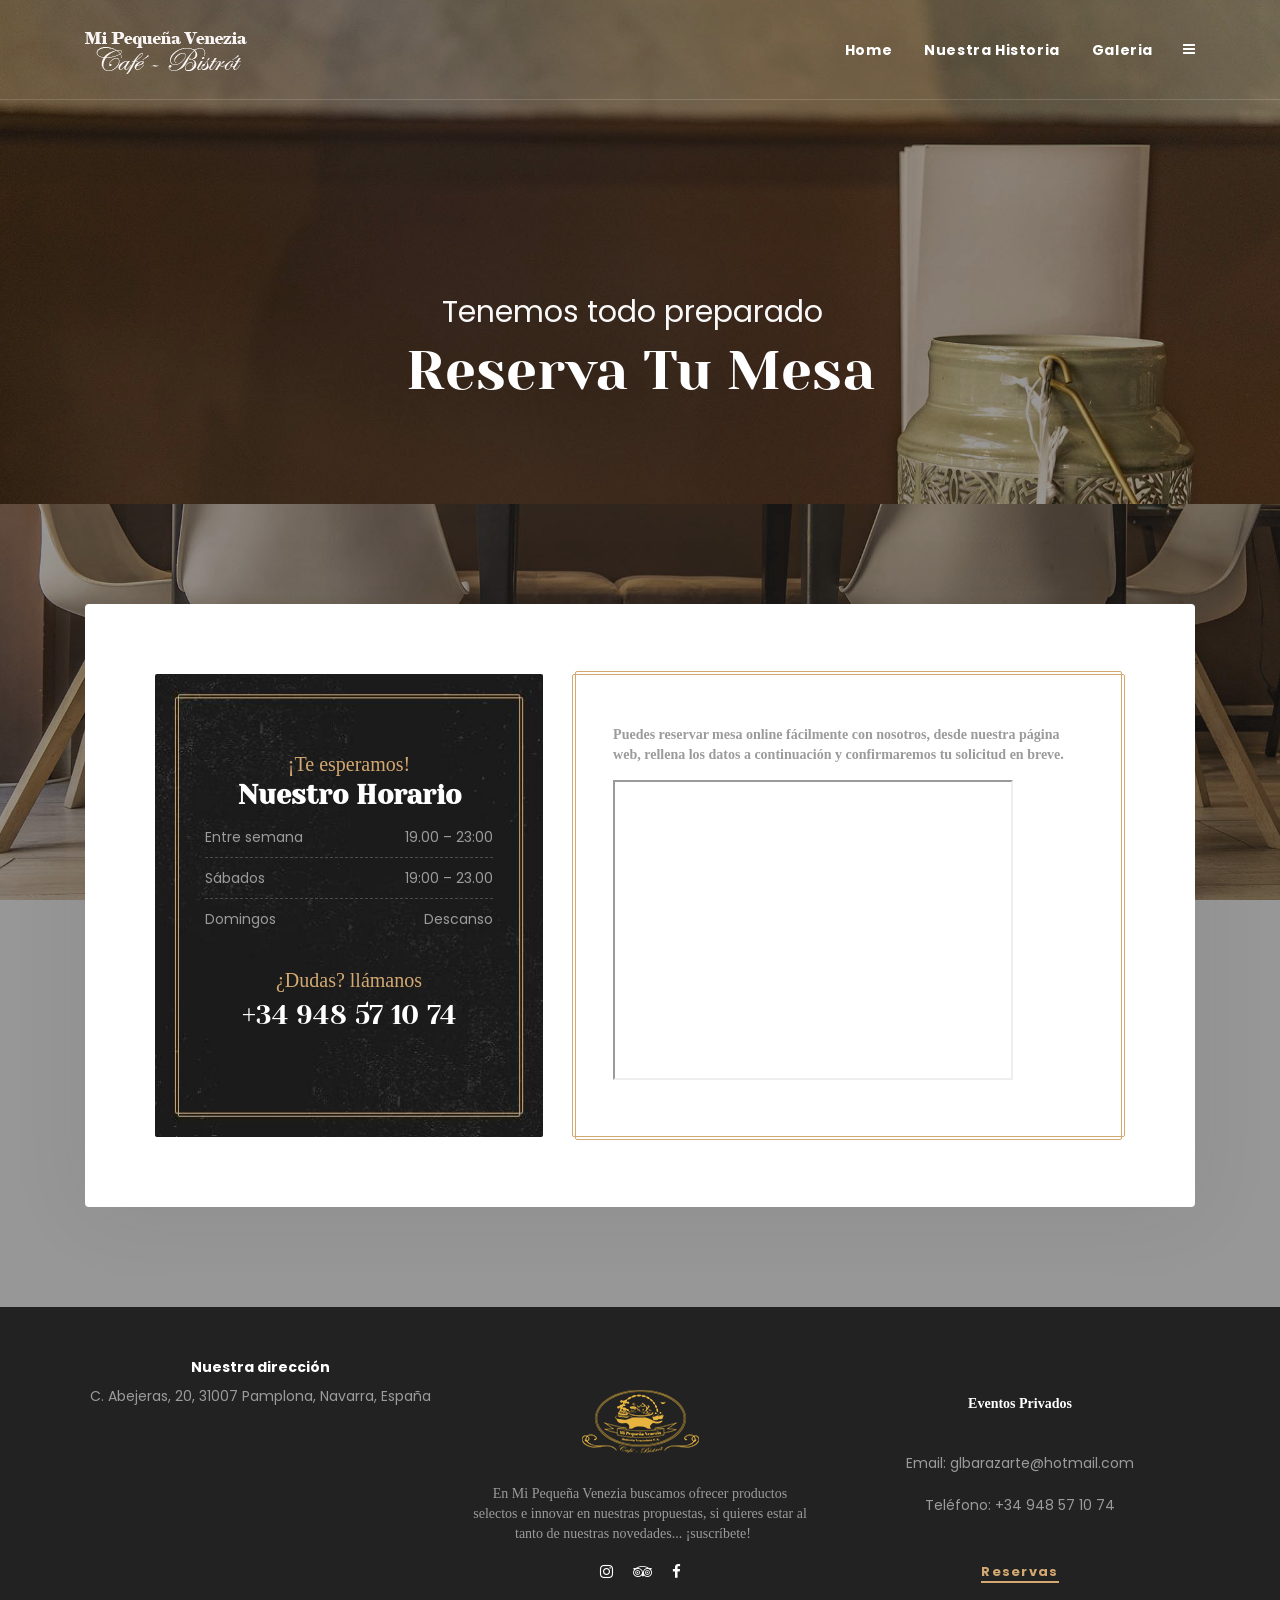
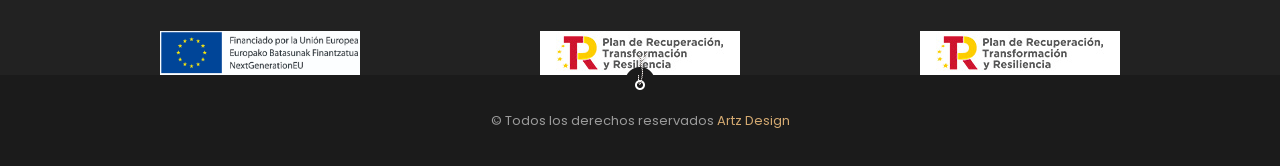
==== reservation.html @ f23e3a48 "Initial commit" ====
<!DOCTYPE html>
<html lang="en">

<head>
  <meta charset="UTF-8" />
  <meta name="viewport" content="width=device-width, initial-scale=1.0" />
  <meta http-equiv="X-UA-Compatible" content="ie=edge" />
  <meta name="description" content="Babette">
  <link href="assets/images/favicon/favicon.png" rel="icon">
  <title>Mi pequeña Venezia Café Bistrot</title>
  <link rel="stylesheet"
    href="https://fonts.googleapis.com/css?family=Kristi%7cPoppins:400,500,600,700%7cYeseva+One&display=swap">
  <link rel="stylesheet" href="assets/css/libraries.css" />
  <link rel="stylesheet" href="assets/css/style.css" />
</head>

<body>
  <div class="wrapper">
    <!-- =========================
        Header
    =========================== -->
    <header class="header header-transparent header-layout1">
      <nav class="navbar navbar-expand-lg sticky-navbar">
        <div class="container">
          <a class="navbar-brand" href="index.html">
            <img src="assets/images/logo/logo-light.png" class="logo-light" alt="logo">
            <img src="assets/images/logo/logo-dark.png" class="logo-dark" alt="logo">
          </a>
          <button class="navbar-toggler" type="button">
            <span class="menu-lines"><span></span></span>
          </button>
          <div class="collapse navbar-collapse" id="mainNavigation">
            <ul class="navbar-nav ml-auto">
              <li class="nav__item with-dropdown">
                <a href="index.html" class="dropdown-toggle nav__item-link">Home</a>
              </li><!-- /.nav-item -->
              <li class="nav__item with-dropdown">
                <a href="our-story.html" class="dropdown-toggle nav__item-link">Nuestra historia</a>
              </li><!-- /.nav-item -->
              <!-- /.nav-item -->
              <li class="nav__item with-dropdown">
                <a href="gallery-grid.html" class="dropdown-toggle nav__item-link">Galeria</a>

              </li><!-- /.nav-item -->

            </ul><!-- /.navbar-nav -->
          </div><!-- /.navbar-collapse -->
          <div class="navbar-actions-wrap">
            <div class="navbar-actions d-flex align-items-center">

              <a href="#" class="navbar__action-btn hamburger-menu-trigger"><i class="fa fa-bars"></i></a>
            </div><!-- /.navbar-actions -->
          </div><!-- /.navbar-actions-wrap -->
        </div><!-- /.container -->
      </nav><!-- /.navabr -->
    </header><!-- /.Header -->

    <!-- ========================
       page title 
    =========================== -->
    <section class="page-title page-title-layout7 text-center bg-overlay bg-parallax">
      <div class="bg-img"><img src="assets/images/backgrounds/19.jpg" alt="background"></div>
      <div class="container">
        <div class="row">
          <div class="col-sm-12 col-md-12 col-lg-12">
            <span class="pagetitle__subheading">Tenemos todo preparado&nbsp;&nbsp;</span>
            <h1 class="pagetitle__heading">Reserva tu mesa</h1>
          </div><!-- /.col-lg-12 -->
        </div><!-- /.row -->
      </div><!-- /.container -->
    </section><!-- /.page-title -->

    <!-- ========================
      Reservation layout2
    =========================== -->
    <section class="reservation-layout2 bg-overlay bg-parallax">
      <div class="bg-img"><img src="assets/images/backgrounds/8.jpg" alt="background"></div>
      <div class="container">
        <div class="row">
          <div class="col-sm-12 col-md-12 col-lg-12">
            <div class="reservation-container">
              <div class="reservation__banner" data-aos="fade-right">
                <img class="reservation__banner-img" src="assets/images/backgrounds/pattern/3.jpg" alt="background">
                <div class="reservation__banner-inner">
                  <span class="reservation__banner-inner-subtitle">¡Te esperamos!</span>
                  <h5 class="reservation__banner-inner-title">Nuestro horario</h5>
                  <ul class="list-unstyled">
                    <li><span>Entre semana</span><span>19.00 – 23:00</span></li>
                    <li><span>Sábados</span><span>19:00 – 23.00</span></li>
                    <li><span>Domingos</span><span>Descanso</span></li>
                  </ul>
                  <div class="reservation__banner-contact">
                    <span class="reservation__banner-contact-label">¿Dudas? llámanos</span>
                    <a class="reservation__banner-contact-phone" href="tel:0201023456789">+34 948 57 10 74</a>
                  </div><!-- /.reservation__banner-contact -->
                </div><!-- /.reservation__banner-inner -->
              </div><!-- /.reservation__banner -->
              <form class="reservation__form" data-aos="fade-left">
                <div class="row">
                  <div class="col-sm-12 col-md-12 col-lg-12">
                    <p><strong>Puedes reservar mesa&nbsp;online fácilmente con nosotros, desde nuestra página web, rellena los
                    datos a continuación y confirmaremos tu solicitud en breve.&nbsp;&nbsp;</strong></p>
                    <iframe
                      src="https://docs.google.com/forms/d/e/1FAIpQLSdi40Q6vIH-CgV0KMJ_kKd_NhiEc4B-k1aURl3A-IUtSfbkKg/viewform?embedded=true"
                      width="400" height="300" frameborder="5" marginheight="5" marginwidth="5"></iframe>
                  </div>

                  <div class="col-sm-12 col-md-12 col-lg-12">
                    <!-- linkar formulario de google forms -->
                  </div><!-- /.col-lg-12 -->
                </div><!-- /.row -->
              </form><!-- /.reservation__form -->
            </div><!-- /.reservation-container -->
          </div><!-- /.col-lg-12 -->
        </div><!-- /.row -->
      </div><!-- /.container -->
    </section><!-- /.Reservation -->


    <!-- ========================
      Footer
    ========================== -->
    <footer class="footer footer-layout1 text-center bg-dark">
      <div class="">
        <div class="container">

          <div class="row align-items-center pt-50">
            <div class=" col-sm-12 col-md-12 col-lg-4">
              <div class="contact-box">
                <label class="contact__box-title">Nuestra dirección</label>
                <label>C. Abejeras, 20, 31007 Pamplona, Navarra, España</label>
                <iframe
                  src="https://www.google.com/maps/embed?pb=!1m18!1m12!1m3!1d2927.2027904555393!2d-1.6489052844283685!3d42.80520051486569!2m3!1f0!2f0!3f0!3m2!1i1024!2i768!4f13.1!3m3!1m2!1s0xd50936e77358439%3A0xc8e32b0fabaae3bb!2sMi%20peque%C3%B1a%20Venezia!5e0!3m2!1ses!2sat!4v1660339072776!5m2!1ses!2sat"
                  width="300" height="180" style="border: 1px;;" allowfullscreen="" loading="lazy"
                  referrerpolicy="no-referrer-when-downgrade"></iframe>
              </div><!-- /.contact-box -->
            </div><!-- /.col-lg-4 -->
            <div class="col-sm-12 col-md-12 col-lg-4">
              <img src="assets/images/logo/footer-logo.png" alt="logo" class="footer__logo mb-20">
              <p class="mx-2 mb-20">En Mi Pequeña Venezia buscamos ofrecer productos selectos e innovar en nuestras
                propuestas, si quieres estar al tanto de nuestras novedades... ¡suscríbete!&nbsp; &nbsp;&nbsp;</p>
              <ul class="social__icons social__icons-white justify-content-center mb-30">
                <li><a href="https://www.instagram.com/mipequenavenezia/?hl=es" target="_blank"><i
                      class="fa fa-instagram"></i></a></li>
                <li><a
                    href="https://www.tripadvisor.com/Restaurant_Review-g187520-d17712420-Reviews-Mi_pequena_Venezia_cafe_bistrot-Pamplona_Navarra.html?m=19905"
                    target="_blank"><i class="fa fa-tripadvisor"></i></a></li>
                <li><a href="https://www.facebook.com/mipequenavenezia" target="_blank"><i
                      class="fa fa-facebook"></i></a>
                </li>
              </ul><!-- /.social__icons -->
            </div><!-- /.col-lg-4 -->
            <div class="col-sm-12 col-md-12 col-lg-4">
              <div class="contact-box">
                <br>
                <h6 class="contact__box-title">eventos privados</h6>
                <br>
                <ul class="contact__box-list list-unstyled">
                  <li><span>Email:</span> <a href="mailto:glbarazarte@hotmail.com">glbarazarte@hotmail.com</a></li>
                  <br>
                  <li><span>Teléfono:</span> <a href="tel:+34 948 57 10 74">+34 948 57 10 74</a></li>
                </ul>
                <br>
                <a href="reservation.html" class="btn btn__primary btn__hover2 btn__link">reservas</a>
              </div><!-- /.contact-box -->
            </div><!-- /.col-lg-4 -->
          </div><!-- /.row -->

          <!--Legal logos-->
          <div class="row align-items-center">
            <div class=" col-sm-12 col-md-12 col-lg-4">
              <img src="assets/images/legal/FinanciadoUE.jpg" alt="logo" class="footer__logo" width="200em">
            </div>
            <div class=" col-sm-12 col-md-12 col-lg-4">
              <img src="assets/images/legal/NafarLansare.jpg" alt="logo" class="footer__logo" width="200em">
            </div>
            <div class=" col-sm-12 col-md-12 col-lg-4">
              <img src="assets/images/legal/Plan.jpg" alt="logo" class="footer__logo" width="200em">
            </div>
          </div>

        </div><!-- /.container -->
      </div><!-- /.footer-top -->

      <div class="footer-bottom">
        <div class="container">
          <div class="row">
            <div class="col-sm-12 col-md-12 col-lg-12">
              <div class="footer__copyright">
                <span>&copy; Todos los derechos reservados </span>
                <a href="www.artzdesign.com" class="color-theme">Artz Design</a>
              </div>
            </div>
          </div><!-- /.row -->
        </div><!-- /.container -->
      </div><!-- /.Footer-bottom -->
      <!-- /.Footer-bottom -->
    </footer><!-- /.Footer -->
    <button id="scrollTopBtn"><i class="fa fa-angle-up"></i></button>
  </div><!-- /.wrapper -->

  <script src="assets/js/jquery-3.3.1.min.js"></script>
  <script src="assets/js/plugins.js"></script>
  <script src="assets/js/main.js"></script>
</body>

</html>
---- assets/css/style.css ----
/*---------------------------
      Table of Contents
    --------------------

    01- Global Styles
    02- Helper Classes
    03- Background & Colors
    04- Typography
    05- page title 
    06- Buttons 
    07- Forms
    08- Tabs
    09- Icons
    10- Breadcrumb
    11- Pagination
    12- Lists
    13- Alerts
    14- Header & Navbar 
    15- Accordions
    16- Banners
    18- Footer
    20- Carousel
    21- Slider
    22- Features
    23- Fancybox
    24- portfolio
    25- Team
    26- Testimonials
    27- Call To Action
    28- Clients
    29- Blog
    30- Contact
    31- Shop
    32- Sidebar
    33- events
    34- Menu
    35- Reservation

----------------------------*/
/*--------------------------
      Global Styles
---------------------------*/
html,
body {
  overflow-x: hidden;
}

body {
  background-color: #ffffff;
  font-family: "Poppins";
  font-size: 14px;
  font-weight: 400;
  color: #9b9b9b;
  -webkit-font-smoothing: antialiased;
  -moz-osx-font-smoothing: grayscale;
  height: 100%;
}

::selection {
  background-color: #d3a971;
  color: #ffffff;
}

a {
  color: inherit;
  transition: all 0.3s linear;
  -webkit-transition: all 0.3s linear;
  -moz-transition: all 0.3s linear;
  -ms-transition: all 0.3s linear;
  -o-transition: all 0.3s linear;
}

a:hover {
  color: #a97735;
  text-decoration: none;
}

textarea {
  resize: none;
}

section {
  position: relative;
  padding-top: 100px;
  padding-bottom: 100px;
}

#sectionWithoutPaddingBottom {
  position: relative;
  padding-top: 100px;
  padding-bottom: 0px !important;
}

img {
  max-width: 100%;
}

/*-------------------------
     RESET Default Styles
 --------------------------*/
*,
p,
h1,
h2,
h3,
h4,
h5,
h6,
ul,
ol,
li {
  margin-top: 0;
  padding-top: 0;
}

*,
:active,
:focus {
  outline: none;
}

ul,
ol {
  list-style: none;
}

button {
  border: none;
  padding: 0;
}

button,
button:focus,
.btn.focus,
.btn:focus,
.form-control,
.form-control:focus {
  outline: none;
  background-color: transparent;
  -webkit-box-shadow: none;
  -moz-box-shadow: none;
  -ms-box-shadow: none;
  -o-box-shadow: none;
  box-shadow: none;
}

textarea {
  resize: none;
}

select {
  background-color: transparent;
}

/*----------------------------
      Helper Classes
----------------------------*/
.col-padding-0>.row {
  margin: 0;
}

.col-padding-0,
.col-padding-0>.row>[class*=col-] {
  padding: 0;
}

.inner-padding {
  padding: 120px 70px;
}

.vertical-align-center {
  position: relative;
  top: 50%;
  -webkit-transform: translateY(-50%);
  -moz-transform: translateY(-50%);
  -ms-transform: translateY(-50%);
  -o-transform: translateY(-50%);
  transform: translateY(-50%);
}

.background-banner {
  min-height: 500px;
}

.width-auto {
  width: auto !important;
}

.lh-1 {
  line-height: 1 !important;
}

.vh-100 {
  height: 100vh !important;
}

.align-v {
  display: flex;
  align-items: center;
}

.align-v-h {
  display: flex;
  justify-content: center;
  align-items: center;
}

.hr-dashed {
  border-top: 1px dashed #dbdbdb;
}

.border-top {
  border-top: 1px solid #dbdbdb !important;
}

.border-bottom {
  border-bottom: 1px solid #dbdbdb !important;
}

/*  margin Top */
.mt-0 {
  margin-top: 0 !important;
}

.mt-5 {
  margin-top: 5px !important;
}

.mt-10 {
  margin-top: 10px !important;
}

.mt-20 {
  margin-top: 20px !important;
}

.mt-30 {
  margin-top: 30px !important;
}

.mt-40 {
  margin-top: 40px !important;
}

.mt-50 {
  margin-top: 50px !important;
}

.mt-60 {
  margin-top: 60px !important;
}

.mt-70 {
  margin-top: 70px !important;
}

.mt-80 {
  margin-top: 80px !important;
}

.mt-90 {
  margin-top: 90px !important;
}

.mt-100 {
  margin-top: 100px !important;
}

.mt-120 {
  margin-top: 120px !important;
}

/* Margin Bottom */
.mb-0 {
  margin-bottom: 0 !important;
}

.mb-5 {
  margin-bottom: 5px !important;
}

.mb-10 {
  margin-bottom: 10px !important;
}

.mb-20 {
  margin-bottom: 20px !important;
}

.mb-25 {
  margin-bottom: 25px !important;
}

.mb-30 {
  margin-bottom: 30px !important;
}

.mb-40 {
  margin-bottom: 40px !important;
}

.mb-45 {
  margin-bottom: 45px !important;
}

.mb-50 {
  margin-bottom: 50px !important;
}

.mb-60 {
  margin-bottom: 60px !important;
}

.mb-70 {
  margin-bottom: 70px !important;
}

.mb-80 {
  margin-bottom: 80px !important;
}

.mb-90 {
  margin-bottom: 90px !important;
}

.mb-100 {
  margin-bottom: 100px !important;
}

.mt--100 {
  margin-top: -100px;
}

/* Margin Right */
.mr-0 {
  margin-right: 0 !important;
}

.mr-10 {
  margin-right: 10px !important;
}

.mr-20 {
  margin-right: 20px !important;
}

.mr-30 {
  margin-right: 30px !important;
}

.mr-40 {
  margin-right: 40px !important;
}

.mr-50 {
  margin-right: 50px !important;
}

/* Margin Left */
.ml-0 {
  margin-left: 0 !important;
}

.ml-20 {
  margin-left: 20px !important;
}

.ml-30 {
  margin-left: 30px !important;
}

.ml-40 {
  margin-left: 40px !important;
}

.ml-50 {
  margin-left: 50px !important;
}

/* padding Top */
.pb-10 {
  padding-top: 10px !important;
}

.pt-20 {
  padding-top: 20px !important;
}

.pt-30 {
  padding-top: 30px !important;
}

.pt-40 {
  padding-top: 40px !important;
}

.pt-50 {
  padding-top: 50px !important;
}

.pt-60 {
  padding-top: 60px !important;
}

.pt-70 {
  padding-top: 70px !important;
}

.pt-80 {
  padding-top: 80px !important;
}

.pt-90 {
  padding-top: 90px !important;
}

.pt-100 {
  padding-top: 100px !important;
}

.pt-110 {
  padding-top: 110px !important;
}

.pt-120 {
  padding-top: 120px !important;
}

.pt-130 {
  padding-top: 130px !important;
}

.pt-140 {
  padding-top: 140px !important;
}

.pt-150 {
  padding-top: 150px !important;
}

.pt-170 {
  padding-top: 170px !important;
}

/*  Padding Bottom */
.pb-10 {
  padding-bottom: 10px !important;
}

.pb-20 {
  padding-bottom: 20px !important;
}

.pb-30 {
  padding-bottom: 30px !important;
}

.pb-40 {
  padding-bottom: 40px !important;
}

.pb-50 {
  padding-bottom: 50px !important;
}

.pb-60 {
  padding-bottom: 60px !important;
}

.pb-70 {
  padding-bottom: 70px !important;
}

.pb-80 {
  padding-bottom: 80px !important;
}

.pb-90 {
  padding-bottom: 90px !important;
}

.pb-100 {
  padding-bottom: 100px !important;
}

.pb-110 {
  padding-bottom: 110px !important;
}

.pb-120 {
  padding-bottom: 120px !important;
}

.pb-130 {
  padding-bottom: 130px !important;
}

.pb-140 {
  padding-bottom: 140px !important;
}

.pb-150 {
  padding-bottom: 150px !important;
}

.pb-170 {
  padding-bottom: 170px !important;
}

/* padding Right */
.pr-0 {
  padding-right: 0 !important;
}

.pr-15 {
  padding-right: 15px !important;
}

.pr-20 {
  padding-right: 20px !important;
}

.pr-30 {
  padding-right: 30px !important;
}

.pr-50 {
  padding-right: 50px !important;
}

.pr-60 {
  padding-right: 60px !important;
}

.pr-70 {
  padding-right: 70px !important;
}

.pr-100 {
  padding-right: 100px !important;
}

/* padding Left */
.pl-0 {
  padding-left: 0 !important;
}

.pl-15 {
  padding-left: 15px !important;
}

.pl-20 {
  padding-left: 20px !important;
}

.pl-30 {
  padding-left: 30px !important;
}

.pl-50 {
  padding-left: 50px !important;
}

.pl-60 {
  padding-left: 60px !important;
}

.pl-70 {
  padding-left: 70px !important;
}

.pl-100 {
  padding-left: 100px !important;
}

@media (max-width: 992px) {
  .text-center-xs-sm-md {
    text-align: center !important;
  }
}

/* Large Devices */
@media only screen and (min-width: 992px) and (max-width: 1200px) {
  .inner-padding {
    padding: 120px 50px;
  }
}

/* Medium Devices */
@media only screen and (min-width: 768px) and (max-width: 991px) {
  section {
    padding: 75px 0;
  }

  .inner-padding {
    padding: 100px 50px !important;
  }

  .mt-30 {
    margin-top: 30.7692307692px !important;
  }

  .mt-40 {
    margin-top: 28.5714285714px !important;
  }

  .mt-50 {
    margin-top: 35.7142857143px !important;
  }

  .mt-60 {
    margin-top: 42.8571428571px !important;
  }

  .mt-70 {
    margin-top: 50px !important;
  }

  .mt-80 {
    margin-top: 57.1428571429px !important;
  }

  .mt-90 {
    margin-top: 64.2857142857px !important;
  }

  .mt-100 {
    margin-top: 71.4285714286px !important;
  }

  .mb-30 {
    margin-bottom: 23.0769230769px !important;
  }

  .mb-40 {
    margin-bottom: 28.5714285714px !important;
  }

  .mb-50 {
    margin-bottom: 35.7142857143px !important;
  }

  .mb-60 {
    margin-bottom: 42.8571428571px !important;
  }

  .mb-70 {
    margin-bottom: 50px !important;
  }

  .mb-80 {
    margin-bottom: 57.1428571429px !important;
  }

  .mb-90 {
    margin-bottom: 64.2857142857px !important;
  }

  .mb-100 {
    margin-bottom: 71.4285714286px !important;
  }

  /* Margin Right */
  .mr-30 {
    margin-right: 23.0769230769px !important;
  }

  .mr-40 {
    margin-right: 28.5714285714px !important;
  }

  .mr-50 {
    margin-right: 35.7142857143px !important;
  }

  /* Margin Left */
  .ml-30 {
    margin-left: 27.2727272727px !important;
  }

  .ml-40 {
    margin-left: 33.3333333333px !important;
  }

  .ml-50 {
    margin-left: 35.7142857143px !important;
  }

  /* padding Top */
  .pt-30 {
    padding-top: 23.0769230769px !important;
  }

  .pt-40 {
    padding-top: 28.5714285714px !important;
  }

  .pt-50 {
    padding-top: 35.7142857143px !important;
  }

  .pt-60 {
    padding-top: 42.8571428571px !important;
  }

  .pt-70 {
    padding-top: 50px !important;
  }

  .pt-80 {
    padding-top: 57.1428571429px !important;
  }

  .pt-90 {
    padding-top: 64.2857142857px !important;
  }

  .pt-100 {
    padding-top: 71.4285714286px !important;
  }

  .pt-110 {
    padding-top: 78.5714285714px !important;
  }

  .pt-120 {
    padding-top: 85.7142857143px !important;
  }

  .pt-130 {
    padding-top: 93.3333333333px !important;
  }

  .pt-140 {
    padding-top: 87.5px !important;
  }

  .pt-150 {
    padding-top: 88.2352941176px !important;
  }

  .pt-160 {
    padding-top: 88.8888888889px !important;
  }

  .pt-170 {
    padding-top: 89.4736842105px !important;
  }

  /*  Padding Bottom */
  .pb-30 {
    padding-bottom: 23.0769230769px !important;
  }

  .pb-40 {
    padding-bottom: 28.5714285714px !important;
  }

  .pb-50 {
    padding-bottom: 35.7142857143px !important;
  }

  .pb-60 {
    padding-bottom: 42.8571428571px !important;
  }

  .pb-70 {
    padding-bottom: 50px !important;
  }

  .pb-80 {
    padding-bottom: 57.1428571429px !important;
  }

  .pb-90 {
    padding-bottom: 64.2857142857px !important;
  }

  .pb-100 {
    padding-bottom: 71.4285714286px !important;
  }

  .pb-110 {
    padding-bottom: 78.5714285714px !important;
  }

  .pb-120 {
    padding-bottom: 85.7142857143px !important;
  }

  .pb-130 {
    padding-bottom: 86.6666666667px !important;
  }

  .pb-140 {
    padding-bottom: 87.5px !important;
  }

  .pb-150 {
    padding-bottom: 88.2352941176px !important;
  }

  .pb-160 {
    padding-bottom: 88.8888888889px !important;
  }

  .pb-170 {
    padding-bottom: 89.4736842105px !important;
  }
}

/* Mobile Phones and tablets */
@media only screen and (min-width: 320px) and (max-width: 767px) {
  section {
    padding: 50px 0;
  }

  .inner-padding {
    padding: 50px 30px !important;
  }

  .text-center-xs-sm {
    text-align: center !important;
  }

  .mt-30 {
    margin-top: 23.0769230769px !important;
  }

  .mt-40 {
    margin-top: 28.5714285714px !important;
  }

  .mt-50 {
    margin-top: 33.3333333333px !important;
  }

  .mt-60 {
    margin-top: 33.3333333333px !important;
  }

  .mt-70 {
    margin-top: 35px !important;
  }

  .mt-80 {
    margin-top: 40px !important;
  }

  .mt-90 {
    margin-top: 45px !important;
  }

  .mt-100 {
    margin-top: 50px !important;
  }

  .mb-30 {
    margin-bottom: 23.0769230769px !important;
  }

  .mb-40 {
    margin-bottom: 28.5714285714px !important;
  }

  .mb-50 {
    margin-bottom: 33.3333333333px !important;
  }

  .mb-60 {
    margin-bottom: 33.3333333333px !important;
  }

  .mb-70 {
    margin-bottom: 35px !important;
  }

  .mb-80 {
    margin-bottom: 40px !important;
  }

  .mb-90 {
    margin-bottom: 45px !important;
  }

  .mb-100 {
    margin-bottom: 50px !important;
  }

  /* Margin Right */
  .mr-30 {
    margin-right: 25px !important;
  }

  .mr-40 {
    margin-right: 30.7692307692px !important;
  }

  .mr-50 {
    margin-right: 33.3333333333px !important;
  }

  /* Margin Left */
  .ml-30 {
    margin-left: 25px !important;
  }

  .ml-40 {
    margin-left: 30.7692307692px !important;
  }

  .ml-50 {
    margin-left: 33.3333333333px !important;
  }

  /* padding Top */
  .pt-30 {
    padding-top: 23.0769230769px !important;
  }

  .pt-40 {
    padding-top: 28.5714285714px !important;
  }

  .pt-50 {
    padding-top: 33.3333333333px !important;
  }

  .pt-60 {
    padding-top: 33.3333333333px !important;
  }

  .pt-70 {
    padding-top: 35px !important;
  }

  .pt-80 {
    padding-top: 40px !important;
  }

  .pt-90 {
    padding-top: 45px !important;
  }

  .pt-100 {
    padding-top: 50px !important;
  }

  .pt-110 {
    padding-top: 55px !important;
  }

  .pt-120 {
    padding-top: 60px !important;
  }

  .pt-130 {
    padding-top: 66.6666666667px !important;
  }

  .pt-140 {
    padding-top: 63.6363636364px !important;
  }

  .pt-150 {
    padding-top: 65.2173913043px !important;
  }

  .pt-160 {
    padding-top: 66.6666666667px !important;
  }

  .pt-170 {
    padding-top: 68px !important;
  }

  /*  Padding Bottom */
  .pb-30 {
    padding-bottom: 23.0769230769px !important;
  }

  .pb-40 {
    padding-bottom: 28.5714285714px !important;
  }

  .pb-50 {
    padding-bottom: 33.3333333333px !important;
  }

  .pb-60 {
    padding-bottom: 33.3333333333px !important;
  }

  .pb-70 {
    padding-bottom: 35px !important;
  }

  .pb-80 {
    padding-bottom: 40px !important;
  }

  .pb-90 {
    padding-bottom: 45px !important;
  }

  .pb-100 {
    padding-bottom: 50px !important;
  }

  .pb-110 {
    padding-bottom: 55px !important;
  }

  .pb-120 {
    padding-bottom: 60px !important;
  }

  .pb-130 {
    padding-bottom: 61.9047619048px !important;
  }

  .pb-140 {
    padding-bottom: 63.6363636364px !important;
  }

  .pb-150 {
    padding-bottom: 65.2173913043px !important;
  }

  .pb-160 {
    padding-bottom: 66.6666666667px !important;
  }

  .pb-170 {
    padding-bottom: 68px !important;
  }
}

/*-------------------------
   Background & Colors
--------------------------*/
/* Colors */
.color-white {
  color: #ffffff !important;
}

.color-gray {
  color: #f9f9f9 !important;
}

.color-dark {
  color: #222222 !important;
}

.color-theme {
  color: #d3a971 !important;
}

.color-heading {
  color: #282828 !important;
}

.color-body {
  color: #9b9b9b !important;
}

/* backgrounds */
.bg-white {
  background-color: #ffffff !important;
}

.bg-gray {
  background-color: #f9f9f9 !important;
}

.bg-dark {
  background-color: #222222 !important;
}

.bg-heading {
  background-color: #282828 !important;
}

.bg-theme {
  background-color: #d3a971 !important;
}

.bg-img {
  position: relative;
  z-index: 1;
}

.bg-overlay:before {
  content: "";
  position: absolute;
  top: 0;
  right: 0;
  bottom: 0;
  left: 0;
  width: 100%;
  height: 100%;
  z-index: -1;
  background-color: rgba(27, 26, 26, 0.45);
}

.bg-overlay-2:before {
  background-color: rgba(27, 26, 26, 0.6);
}

.bg-overlay-3:before {
  background-color: rgba(27, 26, 26, 0.25);
}

.bg-overlay-4:before {
  background-color: rgba(27, 26, 26, 0.55);
}

.bg-overlay-gradient:before {
  background-image: -webkit-gradient(linear, left bottom, left top, from(rgba(0, 0, 0, 0.75)), to(rgba(0, 0, 0, 0.03)));
  background-image: -webkit-linear-gradient(center bottom, rgba(0, 0, 0, 0.75), rgba(0, 0, 0, 0.03));
  background-image: -moz-linear-gradient(center bottom, rgba(0, 0, 0, 0.75), rgba(0, 0, 0, 0.03));
  background-image: -ms-linear-gradient(center bottom, rgba(0, 0, 0, 0.75), rgba(0, 0, 0, 0.03));
  background-image: -o-linear-gradient(center bottom, rgba(0, 0, 0, 0.75), rgba(0, 0, 0, 0.03));
  background-image: linear-gradient(center bottom, rgba(0, 0, 0, 0.75), rgba(0, 0, 0, 0.03));
  filter: progid:DXImageTransform.Microsoft.gradient(startColorstr="rgba(0,0,0,0.75)", endColorstr="rgba(0,0,0,0.03)", GradientType=1);
}

.bg-parallax {
  background-attachment: fixed;
}

/*-------------------------
   Typography
--------------------------*/
h1,
h2,
h3,
h4,
h5,
h6 {
  color: #282828;
  font-family: "";
  font-weight: 600;
  line-height: 1.2;
  text-transform: capitalize;
  margin-bottom: 20px;
}

p {
  font-size: 14px;
  line-height: 24px;
  margin-bottom: 15px;
}

h1 {
  font-size: 52px;
}

h2 {
  font-size: 42px;
}

h3 {
  font-size: 38px;
}

h4 {
  font-size: 32px;
}

h5 {
  font-size: 24px;
}

h6 {
  font-size: 18px;
}

.heading__subtitle {
  font-family: "Playfair Display";
  font-size: 25px;
  color: #d3a971;
  display: block;
  margin-bottom: 8px;
  line-height: 1;
}

.heading__title {
  font-family: "Yeseva One";
  font-size: 37px;
  font-weight: 400;
  margin-bottom: 10px;
}

.heading__icon {
  margin-bottom: 20px;
}

.heading__desc {
  margin-bottom: 0;
}

.heading__desc+img {
  margin-top: 14px;
}

.heading-layout2 .heading__title {
  font-family: "Yeseva One";
  color: #d3a971;
  font-size: 30px;
  margin-bottom: 20px;
}

.heading-white .heading__subtitle {
  color: #f9f9f9;
}

.heading-white .heading__title {
  color: #ffffff;
}

.heading-white .heading__icon svg {
  fill: #ffffff;
}

@media only screen and (min-width: 320px) and (max-width: 575px) {
  .heading__title {
    font-size: 27px;
    margin-bottom: 10px;
  }

  .heading-layout2 .heading__title {
    font-size: 35px;
  }
}

/*-------------------------
    page title 
-------------------------*/
.header-transparent+.page-title {
  margin-top: -100px;
}

.pagetitle__subheading {
  /*font-family: "Kristi";*/
  font-size: 30px;
  color: #f9f9f9;
  display: block;
  margin-bottom: 3px;
}

.pagetitle__heading {
  font-family: "Yeseva One";
  font-size: 55px;
  font-weight: 400;
  color: #ffffff;
  margin-bottom: 0;
}

.pagetitle__desc {
  font-size: 18px;
  font-weight: 600;
  line-height: 27px;
  color: #ffffff;
  margin-bottom: 0;
}

.page-title {
  padding-top: 283px;
  padding-bottom: 30px;
}

.page-title .breadcrumb {
  margin-top: 143px;
  margin-bottom: 0;
}

.page-title .breadcrumb-item a {
  color: #ffffff;
}

.page-title .breadcrumb-item a:hover {
  color: #d3a971;
}

.page-title .breadcrumb-item+.breadcrumb-item::before {
  color: #ffffff;
  font-family: FontAwesome;
  content: "";
}

.page-title .breadcrumb-item.active {
  color: #d3a971;
}

.page-title-layout2 {
  padding-top: 250px;
  padding-bottom: 85px;
}

.page-title-layout2 .pagetitle__subheading {
  font-family: "Poppins";
  font-size: 12px;
  margin-bottom: 9px;
}

.page-title-layout3 {
  padding-top: 287px;
  padding-bottom: 187px;
}

.page-title-layout4 {
  padding-top: 340px;
  padding-bottom: 85px;
}

.page-title-layout5 {
  padding-top: 385px;
  padding-bottom: 60px;
}

.page-title-layout5 .breadcrumb {
  margin-top: 10px;
}

.page-title-layout6 {
  padding-top: 285px;
  padding-bottom: 160px;
}

.page-title-layout6 .breadcrumb {
  margin-top: 15px;
  margin-bottom: 0;
}

.page-title-layout7 {
  padding-top: 290px;
  padding-bottom: 180px;
}

.page-title-layout8 {
  background-color: #f9f9f9;
  padding-top: 40px;
  padding-bottom: 40px;
}

.page-title-layout8 .pagetitle__heading {
  font-family: "Poppins";
  font-size: 18px;
  font-weight: 600;
  color: #222222;
}

.page-title-layout8 .breadcrumb-item a,
.page-title-layout8 .breadcrumb-item.active,
.page-title-layout8 .breadcrumb-item+.breadcrumb-item::before {
  color: #9b9b9b;
}

.page-title-layout8 .breadcrumb {
  margin-top: 0;
}

/* Mobile Phones and tablets */
@media only screen and (min-width: 768px) and (max-width: 991px) {
  .page-title {
    padding-top: 100px;
    padding-bottom: 100px;
  }

  .page-title-layout7 {
    padding-top: 190px;
    padding-bottom: 180px;
  }
}

@media only screen and (min-width: 320px) and (max-width: 767px) {
  .page-title {
    padding-top: 50px;
    padding-bottom: 50px;
  }

  .pagetitle__desc {
    font-size: 13px;
    font-weight: 400;
  }

  .pagetitle__subheading {
    font-size: 30px;
    margin-bottom: 0;
  }

  .pagetitle__heading {
    font-size: 32px;
  }

  .page-title .breadcrumb {
    margin-top: 20px;
  }

  .page-title-layout7 {
    padding-bottom: 100px;
  }

  .page-title-layout8 {
    padding-top: 30px;
    padding-bottom: 30px;
    text-align: center;
  }

  .page-title-layout8 .breadcrumb {
    -ms-flex-pack: center !important;
    justify-content: center !important;
  }
}

/*-----------------------
    Buttons
----------------------*/
.btn {
  font-family: "Poppins";
  text-transform: capitalize;
  position: relative;
  font-size: 13px;
  font-weight: 700;
  min-width: 170px;
  height: 50px;
  line-height: 48px;
  border-radius: 1px;
  text-align: center;
  padding: 0 10px;
  letter-spacing: 1.3px;
  -webkit-transition: all 0.3s ease-in-out;
  -moz-transition: all 0.3s ease-in-out;
  -ms-transition: all 0.3s ease-in-out;
  -o-transition: all 0.3s ease-in-out;
  transition: all 0.3s ease-in-out;
}

.btn:focus,
.btn.active,
.btn:active {
  -moz-box-shadow: none;
  -webkit-box-shadow: none;
  box-shadow: none;
  outline: none;
}

.btn__block {
  width: 100%;
}

.btn__lg {
  min-width: 210px;
}

.btn__primary {
  background-color: #d3a971;
  color: #ffffff;
  border: 2px solid #d3a971;
  box-shadow: 0px 3px 7px 0px rgba(0, 0, 0, 0.15);
}

.btn__primary:active,
.btn__primary:focus,
.btn__primary:hover {
  background-color: #282828;
  color: #ffffff;
  border-color: #282828;
}

.btn__primary.btn__hover2:active,
.btn__primary.btn__hover2:focus,
.btn__primary.btn__hover2:hover {
  background-color: #ffffff;
  color: #d3a971;
  border-color: #ffffff;
}

.btn__primary.btn__hover3:active,
.btn__primary.btn__hover3:focus,
.btn__primary.btn__hover3:hover {
  background-color: transparent;
  color: #d3a971;
}

.btn__secondary {
  background-color: #222222;
  color: #ffffff;
  border: 2px solid #222222;
  box-shadow: 0px 3px 7px 0px rgba(0, 0, 0, 0.15);
}

.btn__secondary:active,
.btn__secondary:focus,
.btn__secondary:hover {
  background-color: #d3a971;
  color: #ffffff;
  border-color: #d3a971;
}

.btn__secondary.btn__hover2:active,
.btn__secondary.btn__hover2:focus,
.btn__secondary.btn__hover2:hover {
  background-color: #ffffff;
  color: #222222;
  border-color: #ffffff;
}

.btn__white {
  background-color: #ffffff;
  color: #282828;
  border: 2px solid #ffffff;
  box-shadow: 0px 3px 7px 0px rgba(0, 0, 0, 0.15);
}

.btn__white:active,
.btn__white:focus,
.btn__white:hover {
  background-color: #d3a971;
  color: #ffffff;
  border-color: #d3a971;
}

.btn__white.btn__hover2:active,
.btn__white.btn__hover2:focus,
.btn__white.btn__hover2:hover {
  background-color: #282828;
  color: #ffffff;
  border-color: #282828;
}

.btn__rounded {
  border-radius: 50px;
}

.btn__link {
  background-color: transparent;
  border-color: transparent;
  min-width: 0;
  line-height: 1;
  height: auto;
  padding: 0 0 5px 0;
  border: none;
  box-shadow: none !important;
}

.btn__link:after,
.btn__link:before {
  content: "";
  position: absolute;
  bottom: 0;
  left: 0;
  height: 2px;
  width: 100%;
}

.btn__link:before {
  width: 0;
  z-index: 2;
  -webkit-transition: all 0.6s linear;
  -moz-transition: all 0.6s linear;
  -ms-transition: all 0.6s linear;
  -o-transition: all 0.6s linear;
  transition: all 0.6s linear;
}

.btn__link:hover:before {
  width: 100%;
}

.btn__link.btn__primary {
  color: #d3a971;
}

.btn__link.btn__primary:after {
  background-color: #d3a971;
}

.btn__link.btn__primary:active,
.btn__link.btn__primary:focus,
.btn__link.btn__primary:hover {
  color: #222222;
  background-color: transparent;
  border-color: transparent;
}

.btn__link.btn__primary:active:before,
.btn__link.btn__primary:focus:before,
.btn__link.btn__primary:hover:before {
  background-color: #222222;
}

.btn__link.btn__primary.btn__hover2:active,
.btn__link.btn__primary.btn__hover2:focus,
.btn__link.btn__primary.btn__hover2:hover {
  color: #ffffff;
}

.btn__link.btn__primary.btn__hover2:active:before,
.btn__link.btn__primary.btn__hover2:focus:before,
.btn__link.btn__primary.btn__hover2:hover:before {
  background-color: #ffffff;
}

.btn__link.btn__secondary {
  color: #222222;
}

.btn__link.btn__secondary:after {
  background-color: #222222;
}

.btn__link.btn__secondary:active,
.btn__link.btn__secondary:focus,
.btn__link.btn__secondary:hover {
  color: #d3a971;
  background-color: transparent;
  border-color: transparent;
}

.btn__link.btn__secondary:active:before,
.btn__link.btn__secondary:focus:before,
.btn__link.btn__secondary:hover:before {
  background-color: #d3a971;
}

.btn__bordered {
  background-color: transparent;
}

.btn__bordered.btn__primary {
  color: #d3a971;
  border-color: #d3a971;
}

.btn__bordered.btn__primary:active,
.btn__bordered.btn__primary:focus,
.btn__bordered.btn__primary:hover {
  color: #ffffff;
  background-color: #d3a971;
  border-color: #d3a971;
}

.btn__bordered.btn__secondary {
  color: #222222;
  border-color: #222222;
}

.btn__bordered.btn__secondary:active,
.btn__bordered.btn__secondary:focus,
.btn__bordered.btn__secondary:hover {
  color: #ffffff;
  background-color: #222222;
  border-color: #222222;
}

.btn__bordered.btn__white {
  color: #ffffff;
  border-color: #ffffff;
}

.btn__bordered.btn__white:active,
.btn__bordered.btn__white:focus,
.btn__bordered.btn__white:hover {
  color: #d3a971;
  background-color: #ffffff;
  border-color: #ffffff;
}

.btn__white.btn__secondary {
  color: #222222;
  border-color: #ffffff;
  background-color: #ffffff;
}

.btn__white.btn__secondary:active,
.btn__white.btn__secondary:focus,
.btn__white.btn__secondary:hover {
  color: #ffffff;
  background-color: #d3a971;
  border-color: #d3a971;
}

.btn i {
  margin-right: 9px;
}

/* Mobile Phones and tablets */
@media only screen and (min-width: 320px) and (max-width: 767px) {
  .btn {
    font-size: 12px;
    min-width: 100px;
    height: 40px;
    line-height: 38px;
    letter-spacing: 1px;
  }
}

/*----------------------
        Forms
----------------------*/
.form-group {
  position: relative;
  margin-bottom: 30px;
}

.form-control {
  height: 50px;
  background-color: #f6f6f6;
  border: 1px solid #dbdbdb;
  border-radius: 2px;
  padding: 0 15px;
  font-size: 14px;
  width: 100%;
  color: #9b9b9b;
}

.form-control:focus {
  background-color: #f6f6f6;
  border-color: #d3a971;
}

.form-control::-webkit-input-placeholder {
  color: #9b9b9b;
}

.form-control:-moz-placeholder {
  color: #9b9b9b;
}

.form-control::-moz-placeholder {
  color: #9b9b9b;
}

.form-control:-ms-input-placeholder {
  color: #9b9b9b;
}

textarea.form-control {
  min-height: 122px;
  line-height: 1.5;
  padding-top: 10px;
}

.form-control.nice-select {
  margin-bottom: 30px;
}

.nice-select .list {
  width: 100%;
  max-height: 50vh;
  overflow-y: auto;
}

/* Mobile Phones and tablets */
@media only screen and (min-width: 320px) and (max-width: 767px) {
  .form-control {
    height: 40px;
  }
}

/*--------------------
    Tabs
--------------------*/
.nav-tabs .nav__link {
  display: block;
  padding-bottom: 3px;
  margin-right: 30px;
  font-size: 13px;
  font-weight: 700;
  color: #222222;
  margin-bottom: 0;
  position: relative;
  z-index: 1;
}

.nav-tabs .nav__link:last-of-type {
  margin-right: 0;
}

.nav-tabs .nav__link:after {
  content: "";
  position: absolute;
  bottom: 0;
  left: 0;
  right: 0;
  margin: auto;
  width: 0;
  height: 2px;
  background-color: #d3a971;
  -webkit-transition: all 0.4s linear;
  -moz-transition: all 0.4s linear;
  -ms-transition: all 0.4s linear;
  -o-transition: all 0.4s linear;
  transition: all 0.4s linear;
}

.nav-tabs .nav__link.active,
.nav-tabs .nav__link:hover {
  color: #d3a971;
}

.nav-tabs .nav__link.active:after,
.nav-tabs .nav__link:hover:after {
  width: 100%;
}

.tab-content {
  padding-top: 35px;
}

/* Mobile Phones and tablets */
@media only screen and (min-width: 320px) and (max-width: 575px) {
  .nav-tabs .nav__link {
    margin-right: 15px;
  }
}

/*------------------- 
    Icons
------------------*/
.social__icons {
  display: flex;
  flex-wrap: wrap;
  align-items: center;
  padding: 0;
  list-style: none;
  margin-bottom: 0;
}

.social__icons li {
  margin-right: 20px;
}

.social__icons li:last-of-type {
  margin-right: 0;
}

.social__icons li a {
  display: block;
  line-height: 1;
  font-size: 15px;
  color: #282828;
  -webkit-transition: all 0.3s linear;
  -moz-transition: all 0.3s linear;
  -ms-transition: all 0.3s linear;
  -o-transition: all 0.3s linear;
  transition: all 0.3s linear;
}

.social__icons li a:hover {
  color: #d3a971;
}

.social__icons-white li a {
  color: #ffffff;
}

/*-------------------------
    Breadcrumb
--------------------------*/
.breadcrumb {
  background-color: transparent;
  padding: 0;
}

.breadcrumb-item {
  line-height: 1;
}

/*----------------------
    Pagination
-----------------------*/
.pagination li {
  margin-right: 10px;
}

.pagination li:last-child {
  margin-right: 0;
}

.pagination li a {
  font-family: "Poppins";
  font-size: 16px;
  font-weight: 600;
  display: block;
  width: 50px;
  height: 50px;
  line-height: 50px;
  background-color: transparent;
  border: 1px solid #eeeeee;
  border-radius: 2px;
  color: #9b9b9b;
  text-align: center;
  -webkit-transition: all 0.3s linear;
  -moz-transition: all 0.3s linear;
  -ms-transition: all 0.3s linear;
  -o-transition: all 0.3s linear;
  transition: all 0.3s linear;
}

.pagination li a i {
  font-weight: 700;
}

.pagination li a:hover,
.pagination li a.current {
  box-shadow: 0px 3px 7px 0px rgba(0, 0, 0, 0.15);
  background-color: #d3a971;
  border-color: #d3a971;
  color: #ffffff;
}

/* Mobile Phones */
@media only screen and (min-width: 320px) and (max-width: 575px) {
  .pagination li a {
    font-size: 13px;
    width: 35px;
    height: 35px;
    line-height: 35px;
  }
}

/*-------------------
    Lists
-------------------*/
.list-items li {
  position: relative;
  padding-left: 20px;
  font-size: 13px;
  margin-bottom: 7px;
}

.list-items li:before {
  content: "";
  position: absolute;
  left: 0;
  top: 50%;
  width: 7px;
  height: 7px;
  border-radius: 50%;
  background-color: #d3a971;
  -webkit-transform: translateY(-50%);
  -moz-transform: translateY(-50%);
  -ms-transform: translateY(-50%);
  -o-transform: translateY(-50%);
  transform: translateY(-50%);
}

.list-items.list-items-right li {
  text-align: right;
  padding-left: 0;
  padding-right: 20px;
}

.list-items.list-items-right li:before {
  right: 0;
  left: auto;
}

/*-----------------------
    Alerts
-----------------------*/
.alert-panel {
  position: relative;
  background-color: #f6f6f6;
  padding: 30px;
  border-radius: 4px;
  margin-bottom: 40px;
}

.alert-panel:after {
  content: "";
  position: absolute;
  top: 0;
  left: 30px;
  height: 2px;
  width: calc(100% - 60px);
  background-color: #d3a971;
}

.alert__title {
  font-size: 18px;
  line-height: 30px;
  margin-bottom: 0;
}

.alert__desc {
  font-size: 14px;
  line-height: 20px;
  margin-bottom: 0;
}

/*----------------------------
       Header & Navbar 
-----------------------------*/
.header {
  position: relative;
  z-index: 1010;
}

/* Navbar */
.navbar {
  padding: 0;
  height: 100px;
  max-height: 100px;
  background-color: #ffffff;
  border-bottom: 1px solid #ededed;
  /*  dropdown-menu  */
}

.navbar>.container,
.navbar>.container-fluid {
  position: relative;
  height: 100px;
}

.navbar .navbar-brand {
  padding: 0;
  margin: 0;
  line-height: 100px;
}

.navbar .logo-light {
  display: none;
}

.navbar .navbar-toggler {
  padding: 0;
  border: none;
  border-radius: 0;
  width: 23px;
  position: relative;
}

.navbar .navbar-toggler .menu-lines {
  display: inline-block;
}

.navbar .navbar-toggler .menu-lines:before,
.navbar .navbar-toggler .menu-lines:after {
  content: "";
  position: absolute;
  top: 0;
  left: 0;
  width: 22px;
  height: 2px;
  display: inline-block;
  background-color: #222222;
  -webkit-transition: 0.3s ease;
  -moz-transition: 0.3s ease;
  -ms-transition: 0.3s ease;
  -o-transition: 0.3s ease;
  transition: 0.3s ease;
}

.navbar .navbar-toggler .menu-lines:after {
  top: 10px;
}

.navbar .navbar-toggler .menu-lines span {
  position: absolute;
  top: 5px;
  left: 0;
  width: 17px;
  height: 2px;
  background-color: #222222;
}

.navbar .navbar-toggler.actived .menu-lines>span {
  opacity: 0;
}

.navbar .navbar-toggler.actived .menu-lines:before {
  top: 0;
  -webkit-transform: rotate(-45deg);
  -moz-transform: rotate(-45deg);
  -ms-transform: rotate(-45deg);
  -o-transform: rotate(-45deg);
  transform: rotate(-45deg);
}

.navbar .navbar-toggler.actived .menu-lines:after {
  top: 0;
  -webkit-transform: rotate(45deg);
  -moz-transform: rotate(45deg);
  -ms-transform: rotate(45deg);
  -o-transform: rotate(45deg);
  transform: rotate(45deg);
}

.navbar .nav__item {
  position: relative;
  margin-right: 32px;
}

.navbar .nav__item:last-child {
  margin-right: 0;
}

.navbar .nav__item .nav__item-link {
  font-size: 14px;
  font-weight: 700;
  text-transform: capitalize;
  display: block;
  position: relative;
  color: #222222;
  line-height: 100px;
  letter-spacing: 0.6px;
}

.nav__item-link-white {
  font-size: 14px;
  font-weight: 700;
  text-transform: capitalize;
  display: block;
  position: relative;
  color: darkgray;
  line-height: 100px;
  letter-spacing: 0.6px;
}

.navbar .nav__item .nav__item-link:before {
  content: "";
  position: absolute;
  bottom: 0;
  left: 0;
  right: 0;
  width: 0;
  height: 2px;
  margin: auto;
  display: block;
  background-color: #d3a971;
  -webkit-transition: 0.5s ease;
  -moz-transition: 0.5s ease;
  -ms-transition: 0.5s ease;
  -o-transition: 0.5s ease;
  transition: 0.5s ease;
}

.navbar .nav__item .nav__item-link.active,
.navbar .nav__item .nav__item-link:hover {
  color: #d3a971;
}

.navbar .nav__item .nav__item-link.active:before,
.navbar .nav__item .nav__item-link:hover:before {
  width: 100%;
}

.navbar .dropdown-toggle:after {
  content: "";
  font-family: fontAwesome;
  border: none;
  vertical-align: middle;
  margin-left: 0;
  position: absolute;
  top: 50%;
  right: 0;
  -webkit-transform: translateY(-50%);
  -moz-transform: translateY(-50%);
  -ms-transform: translateY(-50%);
  -o-transform: translateY(-50%);
  transform: translateY(-50%);
}

.navbar .dropdown-menu {
  border-radius: 0;
  border: none;
  margin: 0;
  background-color: #161616;
}

.navbar .dropdown-menu .nav__item {
  padding: 0 40px;
  margin-right: 0;
}

.navbar .dropdown-menu .nav__item .nav__item-link {
  color: #9b9b9b;
  text-transform: capitalize;
  font-weight: 400;
  line-height: 40px;
  white-space: nowrap;
  border-bottom: 1px solid #494b4f;
}

.navbar .dropdown-menu .nav__item .nav__item-link:before {
  content: "";
  position: absolute;
  bottom: 0;
  left: 0;
  height: 1px;
  width: 0;
  margin: 0;
  display: block !important;
  background-color: #d3a971;
  -webkit-transition: 0.8s ease;
  -moz-transition: 0.8s ease;
  -ms-transition: 0.8s ease;
  -o-transition: 0.8s ease;
  transition: 0.8s ease;
}

.navbar .dropdown-menu .nav__item .nav__item-link:hover {
  color: #d3a971;
}

.navbar .dropdown-menu .nav__item .nav__item-link:hover:before {
  width: 100%;
}

.navbar .dropdown-menu .nav__item:last-child>.nav__item-link {
  border-bottom: none;
}

.navbar .dropdown-menu .nav__item:last-child>.nav__item-link:before {
  display: none !important;
}

.navbar .dropdown-menu .dropdown-toggle:after {
  right: 0;
}

/* navbar-transparent */
.header-transparent .navbar {
  border-bottom: 1px solid rgba(255, 255, 255, 0.15);
  background-color: transparent;
}

/* navbar-transparent */
.header-black .navbar {
  border-bottom: 1px solid rgba(255, 255, 255, 0.15);
  background-color: #1b1b1b;
}

.header-transparent .navbar .navbar-toggler .menu-lines:before,
.header-transparent .navbar .navbar-toggler .menu-lines:after,
.header-transparent .navbar .navbar-toggler .menu-lines span {
  background-color: #ffffff;
}

.header-transparent .logo-light {
  display: inline-block;
}

.header-transparent .logo-dark {
  display: none;
}

.header-transparent .navbar__action-btn,
.header-transparent .nav__item .nav__item-link {
  color: #ffffff;
}

.header-transparent .navbar__action-btn-reserve {
  border: 2px solid #ffffff;
  border-radius: 0;
  color: #ffffff;
}

.header-transparent .navbar__action-btn-reserve:hover {
  background-color: #ffffff;
  border-color: #ffffff;
  color: #282828;
}

.header-transparent .social__icons li a {
  color: #ffffff;
}

.header-transparent .navbar.fixed-navbar>.nav__item>.nav__item-link:before {
  background-color: #222222;
}

.header-layout2 .navbar__action-btn-reserve {
  border: 2px solid #222222;
  color: #222222;
}

.header-layout2 .navbar__action-btn-reserve:hover {
  background-color: #222222;
  color: #ffffff;
}

/* fixed-navbar */
.fixed-navbar {
  position: fixed;
  top: 0;
  right: 0;
  left: 0;
  width: 100%;
  height: 100px;
  max-height: 100px;
  z-index: 1040;
  border-bottom: 0 !important;
  background-color: #ffffff !important;
  box-shadow: 0 3px 4px rgba(0, 0, 0, 0.07);
  -webkit-animation: translateHeader 0.8s;
  -moz-animation: translateHeader 0.8s;
  -ms-animation: translateHeader 0.8s;
  -o-animation: translateHeader 0.8s;
  animation: translateHeader 0.8s;
}

.fixed-navbar .nav__item .nav__item-link {
  color: #222222;
}

.fixed-navbar .logo-light {
  display: none;
}

.fixed-navbar .logo-dark {
  display: inline-block;
}

.fixed-navbar .navbar__action-btn,
.fixed-navbar .social__icons-white li a,
.fixed-navbar .social__icons li a {
  color: #222222;
}

.fixed-navbar .navbar__action-btn-reserve {
  border: 2px solid #222222;
  color: #222222;
}

.fixed-navbar .navbar__action-btn-reserve:hover {
  background-color: #222222;
  border-color: #222222;
  color: #ffffff;
}

/* Header Animation */
@-webkit-keyframes translateHeader {
  0% {
    opacity: 0;
    -webkit-transform: translateY(-100%);
    -moz-transform: translateY(-100%);
    -ms-transform: translateY(-100%);
    -o-transform: translateY(-100%);
    transform: translateY(-100%);
  }

  100% {
    opacity: 1;
    -webkit-transform: translateY(0);
    -moz-transform: translateY(0);
    -ms-transform: translateY(0);
    -o-transform: translateY(0);
    transform: translateY(0);
  }
}

@-moz-keyframes translateHeader {
  0% {
    opacity: 0;
    -webkit-transform: translateY(-100%);
    -moz-transform: translateY(-100%);
    -ms-transform: translateY(-100%);
    -o-transform: translateY(-100%);
    transform: translateY(-100%);
  }

  100% {
    opacity: 1;
    -webkit-transform: translateY(0);
    -moz-transform: translateY(0);
    -ms-transform: translateY(0);
    -o-transform: translateY(0);
    transform: translateY(0);
  }
}

@-ms-keyframes translateHeader {
  0% {
    opacity: 0;
    -webkit-transform: translateY(-100%);
    -moz-transform: translateY(-100%);
    -ms-transform: translateY(-100%);
    -o-transform: translateY(-100%);
    transform: translateY(-100%);
  }

  100% {
    opacity: 1;
    -webkit-transform: translateY(0);
    -moz-transform: translateY(0);
    -ms-transform: translateY(0);
    -o-transform: translateY(0);
    transform: translateY(0);
  }
}

@-o-keyframes translateHeader {
  0% {
    opacity: 0;
    -webkit-transform: translateY(-100%);
    -moz-transform: translateY(-100%);
    -ms-transform: translateY(-100%);
    -o-transform: translateY(-100%);
    transform: translateY(-100%);
  }

  100% {
    opacity: 1;
    -webkit-transform: translateY(0);
    -moz-transform: translateY(0);
    -ms-transform: translateY(0);
    -o-transform: translateY(0);
    transform: translateY(0);
  }
}

@keyframes translateHeader {
  0% {
    opacity: 0;
    -webkit-transform: translateY(-100%);
    -moz-transform: translateY(-100%);
    -ms-transform: translateY(-100%);
    -o-transform: translateY(-100%);
    transform: translateY(-100%);
  }

  100% {
    opacity: 1;
    -webkit-transform: translateY(0);
    -moz-transform: translateY(0);
    -ms-transform: translateY(0);
    -o-transform: translateY(0);
    transform: translateY(0);
  }
}

/* navbar-actions */
.navbar__action-btn {
  position: relative;
  margin-left: 30px;
  color: #222222;
}

.navbar__action-btn:hover {
  color: #d3a971;
}

.navbar__action-btn-reserve {
  font-weight: 700;
  min-width: 124px;
  height: 37px;
  line-height: 35px;
  color: #ffffff;
}

.navbar__action-btn-reserve:hover {
  color: #ffffff;
}

.cart__label {
  position: absolute;
  top: -7px;
  right: -9px;
  width: 16px;
  height: 16px;
  line-height: 18px;
  border-radius: 50%;
  text-align: center;
  background-color: #d3a971;
  color: #ffffff;
  font-weight: 600;
  font-size: 10px;
  font-family: "Poppins";
}

/* module-search  */
.search-popup {
  position: fixed;
  z-index: 2300;
  top: 0;
  left: 0;
  right: 0;
  bottom: 0;
  width: 100%;
  height: 100%;
  opacity: 0;
  background-color: rgba(27, 26, 26, 0.95);
  -webkit-transform: translateX(100%);
  -moz-transform: translateX(100%);
  -ms-transform: translateX(100%);
  -o-transform: translateX(100%);
  transform: translateX(100%);
  -webkit-transition: all 0.5s ease-in-out;
  -moz-transition: all 0.5s ease-in-out;
  -ms-transition: all 0.5s ease-in-out;
  -o-transition: all 0.5s ease-in-out;
  transition: all 0.5s ease-in-out;
}

.search-popup .close-search {
  position: absolute;
  top: 30px;
  right: 30px;
  width: 35px;
  height: 35px;
  line-height: 33px;
  font-size: 20px;
  color: #ffffff;
  cursor: pointer;
}

.search-popup .module__search-form {
  position: absolute;
  top: 50%;
  left: 0;
  right: 0;
  width: 100%;
  max-width: 750px;
  margin: -40px auto 0;
  -webkit-transform: translateY(-50%) scaleX(0);
  -moz-transform: translateY(-50%) scaleX(0);
  -ms-transform: translateY(-50%) scaleX(0);
  -o-transform: translateY(-50%) scaleX(0);
  transform: translateY(-50%) scaleX(0);
  -webkit-transition: all 0.5s ease-in-out;
  -moz-transition: all 0.5s ease-in-out;
  -ms-transition: all 0.5s ease-in-out;
  -o-transition: all 0.5s ease-in-out;
  transition: all 0.5s ease-in-out;
  transition-delay: 0.5s;
}

.search-popup .module__search-btn {
  position: absolute;
  top: 0;
  left: 0;
  line-height: 80px;
  text-align: center;
  font-size: 28px;
  cursor: pointer;
  transition: 0.3s ease;
  color: #ffffff;
}

.search-popup .module__search-btn:hover {
  color: #d3a971;
}

.search-popup .search__input {
  z-index: 1;
  height: 80px;
  padding-left: 50px;
  background: transparent;
  border: none;
  border-bottom: 1px solid #d3a971;
  width: 100%;
  color: #ffffff;
  font-size: 35px;
  -webkit-transition: all 0.3s ease;
  -moz-transition: all 0.3s ease;
  -ms-transition: all 0.3s ease;
  -o-transition: all 0.3s ease;
  transition: all 0.3s ease;
}

.search-popup .search__input::-webkit-input-placeholder {
  color: #ffffff;
}

.search-popup .search__input:-moz-placeholder {
  color: #ffffff;
}

.search-popup .search__input::-moz-placeholder {
  color: #ffffff;
}

.search-popup .search__input:-ms-input-placeholder {
  color: #ffffff;
}

.search-popup .search__input::placeholder {
  color: #ffffff;
}

.search-popup.active {
  opacity: 1;
  -webkit-transform: translateX(0);
  -moz-transform: translateX(0);
  -ms-transform: translateX(0);
  -o-transform: translateX(0);
  transform: translateX(0);
}

.search-popup.inActive {
  opacity: 0;
  transition-delay: 0.5s;
  -webkit-transform: translateX(100%);
  -moz-transform: translateX(100%);
  -ms-transform: translateX(100%);
  -o-transform: translateX(100%);
  transform: translateX(100%);
}

.search-popup.active .module__search-form {
  -webkit-transform: translateY(-50%) scaleX(1);
  -moz-transform: translateY(-50%) scaleX(1);
  -ms-transform: translateY(-50%) scaleX(1);
  -o-transform: translateY(-50%) scaleX(1);
  transform: translateY(-50%) scaleX(1);
}

.search-popup.inActive .module__search-form {
  transition-delay: 0ms;
  -webkit-transform: translateY(-50%) scaleX(0);
  -moz-transform: translateY(-50%) scaleX(0);
  -ms-transform: translateY(-50%) scaleX(0);
  -o-transform: translateY(-50%) scaleX(0);
  transform: translateY(-50%) scaleX(0);
}

/* Module Cart */
.cart-popup {
  background-color: #161616;
  width: 310px;
  padding: 40px;
  position: absolute;
  top: 100%;
  right: 0;
  z-index: 1055;
  visibility: hidden;
  opacity: 0;
  box-shadow: 0px 2px 6px 0px rgba(40, 40, 40, 0.1);
  -webkit-transform: translateY(10px);
  -moz-transform: translateY(10px);
  -ms-transform: translateY(10px);
  -o-transform: translateY(10px);
  transform: translateY(10px);
  -webkit-transition: 0.4s ease;
  -moz-transition: 0.4s ease;
  -ms-transition: 0.4s ease;
  -o-transition: 0.4s ease;
  transition: 0.4s ease;
}

.cart-popup .cart-item {
  position: relative;
  display: flex;
  border-bottom: 1px solid #f4f4f4;
  padding-bottom: 20px;
  margin-bottom: 20px;
}

.cart-popup .cart-item:last-child {
  border-bottom: 0;
  margin-bottom: 0;
}

.cart-popup .cart-item .cart__item-img {
  width: 50px;
  height: 50px;
  overflow: hidden;
  border-radius: 2px;
  margin-right: 15px;
}

.cart-popup .cart-item .cart__item-content {
  flex: 1;
  padding-right: 22px;
}

.cart-popup .cart-item .cart__item-title {
  color: #ffffff;
  font-size: 14px;
  line-height: 24px;
  margin-bottom: 4px;
}

.cart-popup .cart-item .cart__item-detail {
  color: #d3a971;
  font-size: 13px;
  font-weight: 600;
  line-height: 1;
}

.cart-popup .cart-item .cart__item-detail span:first-child {
  padding-right: 4px;
}

.cart-popup .cart-item .cart__item-delete {
  width: 20px;
  height: 20px;
  line-height: 20px;
  background-color: #d3a971;
  color: #ffffff;
  text-align: center;
  font-style: normal;
  cursor: pointer;
  display: inline-block;
  position: absolute;
  top: 0;
  right: 0;
  transition: all 0.4s ease;
  -webkit-transition: all 0.4s ease;
  -moz-transition: all 0.4s ease;
  -ms-transition: all 0.4s ease;
  -o-transition: all 0.4s ease;
}

.cart-popup .cart-item .cart__item-delete:hover {
  background-color: #ffffff;
  color: #d3a971;
}

.cart-popup .cart-subtotal {
  display: flex;
  justify-content: space-between;
  border-top: 2px solid #494b4f;
  border-bottom: 2px solid #494b4f;
  padding: 18px 0;
  margin-bottom: 20px;
}

.cart-popup .cart-subtotal span {
  font-family: "Poppins";
  line-height: 1;
  font-weight: 700;
}

.cart-popup .cart-action .btn {
  min-width: 105px;
  height: 42px;
  line-height: 40px;
}

.cart-popup.active {
  opacity: 1;
  visibility: visible;
  -webkit-transform: translateY(0);
  -moz-transform: translateY(0);
  -ms-transform: translateY(0);
  -o-transform: translateY(0);
  transform: translateY(0);
}

/* hamburger menu */
.hamburger-menu {
  position: fixed;
  top: 0;
  right: 0;
  z-index: 1100;
  width: 370px;
  height: 100%;
  padding: 100px 40px 40px;
  transition-delay: 0.6s;
  background-color: #161616;
  display: flex;
  flex-direction: column;
  justify-content: space-between;
  opacity: 0;
  -webkit-transform: translateX(100%);
  -moz-transform: translateX(100%);
  -ms-transform: translateX(100%);
  -o-transform: translateX(100%);
  transform: translateX(100%);
  -webkit-transition: 0.7s ease;
  -moz-transition: 0.7s ease;
  -ms-transition: 0.7s ease;
  -o-transition: 0.7s ease;
  transition: 0.7s ease;
}

.hamburger-menu.active {
  opacity: 1;
  -webkit-transform: translateX(0);
  -moz-transform: translateX(0);
  -ms-transform: translateX(0);
  -o-transform: translateX(0);
  transform: translateX(0);
}

.hamburger-menu .close__hamburger-menu {
  position: absolute;
  top: 50px;
  right: 50px;
  line-height: 1;
  cursor: pointer;
  color: #ffffff;
  font-size: 18px;
}

.hamburger-menu .close__hamburger-menu:hover {
  color: #d3a971;
}

@media only screen and (min-width: 320px) and (max-width: 575px) {
  .search-popup .module__search-form {
    max-width: 90%;
  }

  .search-popup .search__input {
    font-size: 20px;
  }
}

/* Mobile and Tablets */
@media only screen and (max-width: 991px) {
  .navbar .navbar-toggler {
    position: absolute;
    right: 15px;
    height: 13px;
  }

  .navbar .collapse:not(.show) {
    display: block;
  }

  .navbar .navbar-nav {
    margin: 0 !important;
  }

  .navbar .nav__item {
    margin-right: 0;
  }

  .navbar .nav__item .nav__item-link {
    color: #ffffff;
    line-height: 35px;
    padding-left: 15px;
  }

  .navbar .nav__item .nav__item-link:hover {
    color: #d3a971;
  }

  .navbar .nav__item .nav__item-link:before {
    display: none;
  }

  .navbar .navbar-collapse {
    background-color: #161616;
    box-shadow: 0 3px 4px rgba(0, 0, 0, 0.07);
    z-index: 50;
    padding: 15px 0;
    position: absolute;
    left: 0;
    width: 100%;
    top: 100%;
    visibility: hidden;
    opacity: 0;
    -webkit-transition: 0.3s ease;
    -moz-transition: 0.3s ease;
    -ms-transition: 0.3s ease;
    -o-transition: 0.3s ease;
    transition: 0.3s ease;
    -webkit-transform: translateY(30px);
    -moz-transform: translateY(30px);
    -ms-transform: translateY(30px);
    -o-transform: translateY(30px);
    transform: translateY(30px);
  }

  .navbar .navbar-collapse .navbar-actions {
    padding: 0 15px;
  }

  .navbar .menu-opened.navbar-collapse {
    opacity: 1;
    visibility: visible;
    -webkit-transform: translateY(0);
    -moz-transform: translateY(0);
    -ms-transform: translateY(0);
    -o-transform: translateY(0);
    transform: translateY(0);
  }

  .navbar .dropdown-toggle:after {
    right: 15px;
    content: "L";
    font-family: ElegantIcons;
  }

  .navbar .nav__item.opened>.dropdown-toggle:after,
  .navbar .nav__item.show>.dropdown-toggle:after {
    content: "K";
  }

  .navbar .dropdown-menu {
    background-color: #161616;
  }

  .navbar .dropdown-menu .nav__item {
    padding: 0 25px;
  }

  .navbar .dropdown-menu .nav__item .nav__item-link {
    padding-left: 0;
  }

  .navbar .dropdown-menu .nav__item .nav__item-link:hover:before {
    display: none !important;
  }

  .navbar .nav__item.dropdown-submenu>.dropdown-menu.show {
    padding-left: 10px;
  }

  .navbar .dropdown-submenu .dropdown-menu .nav__item {
    padding: 0 0 0 15px;
  }

  .navbar .navbar-nav .dropdown-menu.show {
    padding: 0;
  }

  .navbar .mega-dropdown-menu .container {
    max-width: none;
  }

  .navbar .mega-dropdown-menu>.nav__item {
    padding: 0 10px;
  }

  .navbar .mega-dropdown-menu .nav__item {
    padding: 0;
  }

  .fixed-navbar {
    position: static;
    animation: none;
  }

  .navbar-actions-wrap {
    position: absolute;
    top: 50%;
    right: 60px;
    -webkit-transform: translateY(-50%);
    -moz-transform: translateY(-50%);
    -ms-transform: translateY(-50%);
    -o-transform: translateY(-50%);
    transform: translateY(-50%);
  }

  .navbar__action-btn-reserve {
    display: none;
  }

  .header-transparent+.page-title {
    margin-top: 0;
  }

  .header .navbar,
  .header-transparent .navbar {
    background-color: #ffffff;
  }

  .header .logo-dark,
  .header-transparent .logo-dark {
    display: inline-block;
  }


  .header .logo-light,
  .header-transparent .logo-light {
    display: none;
  }

  .header .navbar__action-btn,
  .header .social__icons li a,
  .header-transparent .navbar__action-btn,
  .header-transparent .social__icons li a {
    color: #222222;
  }

  .header .navbar .navbar-toggler .menu-lines:before,
  .header .navbar .navbar-toggler .menu-lines:after,
  .header .navbar .navbar-toggler .menu-lines span,
  .header-transparent .navbar .navbar-toggler .menu-lines:before,
  .header-transparent .navbar .navbar-toggler .menu-lines:after,
  .header-transparent .navbar .navbar-toggler .menu-lines span {
    background-color: #222222;
  }

  .header .navbar-expand-lg>.container,
  .header .navbar-expand-lg>.container-fluid,
  .header-transparent .navbar-expand-lg>.container,
  .header-transparent .navbar-expand-lg>.container-fluid {
    width: 100%;
    max-width: none;
  }

  .header .navbar,
  .header .navbar>.container,
  .header .navbar>.container-fluid,
  .header-transparent .navbar,
  .header-transparent .navbar>.container,
  .header-transparent .navbar>.container-fluid {
    height: 80px;
  }

  .header .navbar-brand,
  .header-transparent .navbar-brand {
    margin-left: 15px;
    line-height: 80px;
  }

  .header-layout3 .navbar>.container {
    flex-direction: row;
  }

  .header-layout3 .navbar>.container .navbar-brand img {
    max-height: 60px;
  }

  .cart-popup {
    right: 15px;
  }
}

/* Medium and large Screens */
@media only screen and (min-width: 992px) {
  .navbar .dropdown-menu {
    width: auto;
    min-width: 235px;
    box-shadow: 0px 2px 6px 0px rgba(40, 40, 40, 0.1);
    padding: 25px 0 23px;
  }

  .navbar .dropdown-menu.mega-dropdown-menu {
    padding: 20px;
  }

  .navbar .nav__item.with-dropdown>.dropdown-menu,
  .navbar .nav__item.dropdown-submenu>.mega-menu,
  .navbar .nav__item.with-dropdown>.mega-menu,
  .navbar .nav__item.with-dropdown>.dropdown-menu>.nav__item.dropdown-submenu>.dropdown-menu {
    display: block;
    position: absolute;
    left: 0;
    right: auto;
    z-index: 1050;
    opacity: 0;
    transition: all 0.4s ease;
    -webkit-transition: all 0.4s ease;
    -moz-transition: all 0.4s ease;
    -ms-transition: all 0.4s ease;
    -o-transition: all 0.4s ease;
    -webkit-transform: scaleY(0);
    -moz-transform: scaleY(0);
    -ms-transform: scaleY(0);
    -o-transform: scaleY(0);
    transform: scaleY(0);
    -webkit-transform-origin: 0 0 0;
    -moz-transform-origin: 0 0 0;
    -ms-transform-origin: 0 0 0;
    -o-transform-origin: 0 0 0;
    transform-origin: 0 0 0;
  }

  .navbar .nav__item.with-dropdown>.dropdown-menu>.nav__item.dropdown-submenu>.dropdown-menu,
  .navbar .nav__item.dropdown-submenu>.dropdown-menu>.nav__item.with-dropdown>.dropdown-menu {
    top: 0;
    left: 100%;
  }

  .navbar .nav__item.with-dropdown:hover>.dropdown-menu,
  .navbar .nav__item.dropdown-submenu:hover>.mega-menu,
  .navbar .nav__item.with-dropdown:hover>.mega-menu,
  .navbar .nav__item.with-dropdown>.dropdown-menu>.nav__item.dropdown-submenu:hover>.dropdown-menu {
    opacity: 1;
    -webkit-transform: scaleY(1);
    -moz-transform: scaleY(1);
    -ms-transform: scaleY(1);
    -o-transform: scaleY(1);
    transform: scaleY(1);
  }

  .navbar .nav__item.with-dropdown.mega-dropdown {
    position: static;
  }

  .navbar .nav__item.with-dropdown .mega-dropdown-menu {
    width: 100%;
  }

  .navbar .dropdown-menu.mega-dropdown-menu .nav__item {
    padding: 0;
  }

  .navbar .dropdown-menu.mega-dropdown-menu .nav__item .nav__item-link {
    overflow: hidden;
    transition: all 0.4s ease;
    -webkit-transition: all 0.4s ease;
    -moz-transition: all 0.4s ease;
    -ms-transition: all 0.4s ease;
    -o-transition: all 0.4s ease;
  }

  .navbar .dropdown-menu.mega-dropdown-menu .nav__item .nav__item-link:after {
    font-family: "FontAwesome";
    content: "";
    position: absolute;
    top: auto;
    left: -7px;
    font-size: 7px;
    transition: all 0.4s ease;
    -webkit-transition: all 0.4s ease;
    -moz-transition: all 0.4s ease;
    -ms-transition: all 0.4s ease;
    -o-transition: all 0.4s ease;
    opacity: 0;
    color: #d3a971;
  }

  .navbar .dropdown-menu.mega-dropdown-menu .nav__item .nav__item-link:hover {
    padding-left: 15px;
  }

  .navbar .dropdown-menu.mega-dropdown-menu .nav__item .nav__item-link:hover:after {
    opacity: 1;
    left: 4px;
  }

  .navbar-nav>.nav__item>.dropdown-toggle:after {
    display: none;
  }

  .header-layout3 .navbar-brand {
    position: absolute;
    left: 50%;
    transform: translateX(-50%);
  }

  .header-layout3 .navbar .navbar-nav>.nav__item:nth-of-type(4) {
    position: absolute;
    left: 70%;
  }

  .header-layout3 .navbar .navbar-nav>.nav__item:nth-of-type(5) {
    position: absolute;
    left: calc(70% + 80px);
  }

  .header-layout3 .navbar .navbar-nav>.nav__item:nth-of-type(6) {
    position: absolute;
    left: calc(70% + 140px);
  }
}

@media only screen and (min-width: 320px) and (max-width: 767px) {
  .dropdown-menu.mega-dropdown-menu>.nav__item {
    padding: 0 15px;
  }

  .dropdown-menu.mega-dropdown-menu .nav__item:last-child>.nav__item-link {
    border-bottom: 1px solid #f2f2f2;
  }

  .dropdown-menu.mega-dropdown-menu [class^=col-]:last-child .nav__item:last-child>.nav__item-link {
    border-bottom: 0;
  }
}

/*----------------------
    Accordions
------------------------*/
.accordion-item {
  border: 1px solid #d3a971;
  background-color: #ffffff;
  padding: 25px 30px;
  margin-bottom: 27px;
}

.accordion-item .accordion__item-title {
  color: #282828;
  font-weight: 600;
  font-size: 15px;
  cursor: pointer;
  display: block;
  position: relative;
  padding-right: 25px;
}

.accordion-item .accordion__item-title:after {
  position: absolute;
  right: 0;
  top: 0;
  content: "";
  font-family: "Fontawesome";
  background-color: #d3a971;
  color: #ffffff;
  font-size: 10px;
  font-weight: 400;
  text-align: center;
  width: 20px;
  height: 20px;
  line-height: 20px;
}

.accordion-item.opened .accordion__item-title {
  color: #d3a971;
}

.accordion-item.opened .accordion__item-title:after {
  background-color: #d3a971;
  color: #ffffff;
  content: "";
}

.accordion-item .accordion__item-body {
  padding-top: 25px;
}

.accordion-item .accordion__item-body p {
  margin-bottom: 0;
}

/* Mobile Phones and tablets */
@media only screen and (min-width: 320px) and (max-width: 767px) {
  .accordion-item {
    padding: 15px 20px;
  }
}

/*-----------------------
    Banners
------------------------*/
.header-transparent+.hero-banner {
  margin-top: -100px;
}

.hero-banner {
  height: 100vh;
}

.hero-banner .hero__banner-inner {
  height: 100vh;
}

.hero-banner .hero__banner-img {
  margin-top: 150px;
  text-align: center;
}

.hero-banner .hero__banner-categories {
  position: absolute;
  bottom: 30px;
  left: 0;
  width: 100%;
}

.hero-banner .hero__banner-categories .cat__item {
  text-align: center;
  margin-right: 55px;
}

.hero-banner .hero__banner-categories .cat__item:last-child {
  margin-right: 0;
}

.hero-banner .hero__banner-categories .cat__item img {
  -webkit-transition: 0.4s ease;
  -moz-transition: 0.4s ease;
  -ms-transition: 0.4s ease;
  -o-transition: 0.4s ease;
  transition: 0.4s ease;
}

.hero-banner .hero__banner-categories .cat__item .cat__item-title {
  display: block;
  font-size: 13px;
  color: #ffffff;
  margin-top: 10px;
  opacity: 0;
  -webkit-transition: 0.4s ease;
  -moz-transition: 0.4s ease;
  -ms-transition: 0.4s ease;
  -o-transition: 0.4s ease;
  transition: 0.4s ease;
}

.hero-banner .hero__banner-categories .cat__item:hover img,
.hero-banner .hero__banner-categories .cat__item:hover .cat__item-title {
  opacity: 1;
  -webkit-transform: translateY(-10px);
  -moz-transform: translateY(-10px);
  -ms-transform: translateY(-10px);
  -o-transform: translateY(-10px);
  transform: translateY(-10px);
}

.hero-banner .divider-shape {
  position: absolute;
  bottom: 0;
  left: 50%;
  fill: #ffffff;
  -webkit-transform: translateX(-50%);
  -moz-transform: translateX(-50%);
  -ms-transform: translateX(-50%);
  -o-transform: translateX(-50%);
  transform: translateX(-50%);
}

.text-banner {
  padding-top: 235px;
  padding-bottom: 235px;
}

.text-handwriting {
  font-family: "Homemade Apple";
  font-style: normal;
  font-variant: normal;
  font-weight: 700;
  line-height: 26.4px;
  font-size: 25px;
  /* font-weight: 400; */
  margin-bottom: 0;
  color: #ffffff;
  position: absolute;
  left: 0;
  bottom: 30px;
  z-index: 3;
  width: 100%;
  text-align: center;
}

h3 {
  font-family: Aboreto;
  font-size: 14px;
  font-style: normal;
  font-variant: normal;
  font-weight: 700;
  line-height: 15.4px;
}

p {
  font-family: Aboreto;
  font-size: 14px;
  font-style: normal;
  font-variant: normal;
  font-weight: 400;
  line-height: 20px;
}

blockquote {
  font-family: Aboreto;
  font-size: 21px;
  font-style: normal;
  font-variant: normal;
  font-weight: 400;
  line-height: 30px;
}

pre {
  font-family: Aboreto;
  font-size: 13px;
  font-style: normal;
  font-variant: normal;
  font-weight: 400;
  line-height: 18.5667px;
}

.text-banner .banner__subtitle {
  display: block;
  font-family: "Kristi";
  color: #ffffff;
  font-size: 40px;
  margin-bottom: 10px;
}

.text-banner .banner__title {
  font-family: "Yeseva One";
  color: #ffffff;
  font-size: 55px;
  font-weight: 500;
  margin-bottom: 0;
}

.text-banner-layout2 {
  padding-top: 180px;
  padding-bottom: 180px;
}

.text-banner-layout2 .divider-shape {
  position: absolute;
  bottom: 0;
  left: 0;
  width: 100%;
  height: 4px;
  background: url(../images/shapes/shape3.png) repeat-x;
}

.text-banner-layout3 .divider-shape {
  position: absolute;
  left: 0;
  z-index: 1;
  width: 100%;
  height: 17px;
  background: url(../images/shapes/shape2.png) repeat-x;
}

.text-banner-layout3 .divider-shape-top {
  top: 0;
}

.text-banner-layout3 .divider-shape-bottom {
  bottom: 0;
  -webkit-transform: rotate(180deg);
  -moz-transform: rotate(180deg);
  -ms-transform: rotate(180deg);
  -o-transform: rotate(180deg);
  transform: rotate(180deg);
}

/* Medium Size Devices */
@media only screen and (min-width: 768px) and (max-width: 991px) {
  .text-banner {
    padding-top: 135px;
    padding-bottom: 135px;
  }

  .text-banner .banner__subtitle {
    font-size: 25px;
    margin-bottom: 0;
  }

  .text-banner .banner__title {
    font-size: 45px;
  }

  .text-banner-layout2 {
    padding-top: 100px;
    padding-bottom: 100px;
  }

  .text-banner-layout3 {
    padding-top: 130px;
    padding-bottom: 130px;
  }
}

/* Mobile Phones and tablets */
@media only screen and (min-width: 320px) and (max-width: 767px) {
  .hero-banner .hero__banner-img {
    margin: 150px auto 0;
    max-width: 270px;
  }

  .text-banner {
    padding-top: 70px;
    padding-bottom: 70px;
  }

  .text-banner .banner__subtitle {
    font-size: 25px;
    margin-bottom: 0;
  }

  .text-banner .banner__title {
    font-size: 35px;
  }

  .text-banner-layout2 {
    padding-top: 50px;
    padding-bottom: 50px;
  }

  .text-banner-layout3 {
    padding-top: 80px;
    padding-bottom: 80px;
  }
}

/*-------------------------
    Footer
--------------------------*/
.footer .contact-box .contact__box-title {
  color: #ffffff;
}

.footer .footer__newsletter-form .form-group {
  max-width: 260px;
  margin: 0 auto 30px;
}

.footer .footer__newsletter-form .form-group:before {
  content: "";
  position: absolute;
  top: -2px;
  right: 2px;
  bottom: 0;
  left: 2px;
  height: calc(100% + 4px);
  display: block;
  border-radius: 2px;
  border: 1px solid #d3a971;
}

.footer .footer__newsletter-form .form-group .form-control {
  background-color: transparent;
  border: 1px solid #d3a971;
  color: #ffffff;
  border-radius: 2px;
  padding-right: 40px;
  position: relative;
  z-index: 2;
}

.footer .footer__newsletter-form .form-group .form-control::-webkit-input-placeholder {
  color: #474747;
  font-size: 12px;
}

.footer .footer__newsletter-form .form-group .form-control:-moz-placeholder {
  color: #474747;
  font-size: 12px;
}

.footer .footer__newsletter-form .form-group .form-control::-moz-placeholder {
  color: #474747;
  font-size: 12px;
}

.footer .footer__newsletter-form .form-group .form-control:-ms-input-placeholder {
  color: #474747;
  font-size: 12px;
}

.footer .footer__newsletter-form .form-group .form__submit {
  position: absolute;
  top: 15px;
  right: 20px;
  color: #d3a971;
}

.footer .footer-top {
  padding-top: 100px;
  padding-bottom: 100px;
}


.footer .footer-bottom {
  position: relative;
  background-color: #1b1b1b;
  padding-top: 35px;
  padding-bottom: 35px;
}

.footer .footer-bottom:after {
  content: "";
  position: absolute;
  top: -23px;
  left: 50%;
  -webkit-transform: translateX(-50%);
  -moz-transform: translateX(-50%);
  -ms-transform: translateX(-50%);
  -o-transform: translateX(-50%);
  transform: translateX(-50%);
  z-index: 2;
  background-image: url(../images/shapes/shape1.png);
  width: 28px;
  height: 38px;
}

.footer .footer__links li {
  margin-right: 30px;
}

.footer .footer__links li:last-child {
  margin-right: 0;
}

.footer .footer__links li a {
  font-size: 13px;
  font-weight: 700;
  color: #ffffff;
}

.footer .footer__links li a:hover {
  color: #d3a971;
}

.footer .footer__copyright span,
.footer .footer__copyright a {
  font-size: 13px;
}

@media only screen and (min-width: 320px) and (max-width: 767px) {
  .footer .contact-box {
    margin-top: 30px;
    margin-bottom: 0;
  }

  .footer .contact-box .contact__box-title,
  .footer .contact-box .contact__box-list {
    margin-bottom: 10px;
  }

  .footer .footer-top {
    padding-top: 30px;
    padding-bottom: 40px;
  }

  .footer .footer-top .row>[class*=col-]:nth-of-type(1) {
    order: 2;
  }

  .footer .footer-top .row>[class*=col-]:nth-of-type(2) {
    order: 1;
  }

  .footer .footer-top .row>[class*=col-]:nth-of-type(3) {
    order: 3;
  }

  .footer .footer__links li {
    margin-right: 10px;
  }

  .footer .footer-bottom {
    padding-top: 15px;
    padding-bottom: 15px;
  }
}

/* Scroll Top Button */
#scrollTopBtn {
  position: fixed;
  right: 30px;
  bottom: 30px;
  width: 45px;
  height: 45px;
  opacity: 0;
  z-index: 1000;
  font-size: 20px;
  border-radius: 3px;
  color: #ffffff;
  background-color: #d3a971;
  -webkit-transform: translateY(30px);
  -moz-transform: translateY(30px);
  -ms-transform: translateY(30px);
  -o-transform: translateY(30px);
  transform: translateY(30px);
  -webkit-transition: all 0.7s ease-in-out;
  -moz-transition: all 0.7s ease-in-out;
  -ms-transition: all 0.7s ease-in-out;
  -o-transition: all 0.7s ease-in-out;
  transition: all 0.7s ease-in-out;
}

#scrollTopBtn:hover {
  background-color: #282828;
}

#scrollTopBtn.actived {
  opacity: 1;
  -webkit-transform: translateY(0);
  -moz-transform: translateY(0);
  -ms-transform: translateY(0);
  -o-transform: translateY(0);
  transform: translateY(0);
}

/*----------------------
    Carousel
-----------------------*/
[data-nav=false] .owl-nav.disabled {
  display: none;
}

.owl-carousel .owl-item img {
  width: 100%;
}

.carousel-dots .owl-dots {
  text-align: center;
  margin-top: 30px;
}

.carousel-dots .owl-dots .owl-dot {
  margin: 3px;
}

.carousel-dots .owl-dots .owl-dot span {
  position: relative;
  height: 12px;
  width: 12px;
  border-radius: 50%;
  background-color: #9b9b9b;
  border: 2px solid #9b9b9b;
  margin: 0;
  display: inline-block;
}

.carousel-dots .owl-dots .owl-dot.active span {
  background-color: transparent;
  border-color: #d3a971;
}

.carousel-dots .owl-dots .owl-dot.active span:after {
  content: "";
  position: absolute;
  top: 50%;
  left: 50%;
  width: 4px;
  height: 4px;
  border-radius: 50%;
  background-color: #d3a971;
  -webkit-transform: translate(-50%, -50%);
  -moz-transform: translate(-50%, -50%);
  -ms-transform: translate(-50%, -50%);
  -o-transform: translate(-50%, -50%);
  transform: translate(-50%, -50%);
}

.carousel-dots-light .owl-dots .owl-dot span {
  background-color: #ffffff;
  border-color: #ffffff;
  opacity: 0.8;
}

.carousel-arrows .owl-nav .owl-prev,
.carousel-arrows .owl-nav .owl-next {
  position: absolute;
  top: 50%;
  width: 50px;
  height: 50px;
  line-height: 50px;
  color: #999999;
  font-size: 0;
  font-weight: 400;
  text-align: center;
  background-color: transparent;
  cursor: pointer;
  padding: 0;
  border-radius: 0;
  transition: all 0.3s ease;
  -webkit-transition: all 0.3s ease;
  -moz-transition: all 0.3s ease;
  -ms-transition: all 0.3s ease;
  -o-transition: all 0.3s ease;
  transform: translateY(-50%);
}

.carousel-arrows .owl-nav .owl-prev:hover,
.carousel-arrows .owl-nav .owl-next:hover {
  color: #d3a971;
  background-color: transparent;
}

.carousel-arrows .owl-nav .owl-prev:after,
.carousel-arrows .owl-nav .owl-next:after {
  content: "";
  width: 100%;
  height: 100%;
  border: 2px solid #d3a971;
  position: absolute;
  top: 0;
  left: 0;
  border-radius: 50%;
  opacity: 0;
  transition: opacity 0.7s ease;
  -webkit-transition: opacity 0.7s ease;
  -moz-transition: opacity 0.7s ease;
  -ms-transition: opacity 0.7s ease;
  -o-transition: opacity 0.7s ease;
}

.carousel-arrows .owl-nav .owl-prev:hover:after,
.carousel-arrows .owl-nav .owl-next:hover:after {
  opacity: 1;
}

.carousel-arrows .owl-nav .owl-prev {
  left: 0;
}

.carousel-arrows .owl-nav .owl-prev:before {
  font-family: FontAwesome;
  content: "";
  font-size: 20px;
}

.carousel-arrows .owl-nav .owl-next {
  right: 0;
}

.carousel-arrows .owl-nav .owl-next:before {
  font-family: FontAwesome;
  content: "";
  font-size: 20px;
}

.carousel-arrows .owl-dots {
  position: absolute;
  bottom: 20px;
  width: 100%;
  line-height: 1;
}

/*------------------------
    Slider 
--------------------------*/
.header-transparent+.slider {
  margin-top: -100px;
}

.header-transparent+.slider .slide__content {
  padding-top: 100px;
}

.slider {
  padding: 0;
}

.slider .slide-item {
  height: 100vh;
}

.slider .slide__subtitle {
  font-family: "Kristi";
  font-size: 40px;
  color: #f9f9f9;
  margin-bottom: 10px;
}

.slider .slide__title {
  font-family: "Yeseva One";
  font-size: 85px;
  font-weight: 400;
  color: #ffffff;
  margin-bottom: 20px;
}

.slider .slide__desc {
  /*font-family: "Kristi";*/
  font-size: 40px;
  color: #f9f9f9;
  margin-bottom: 30px;
}

.slider .carousel-arrows .owl-nav .owl-prev,
.slider .carousel-arrows .owl-nav .owl-next {
  border: 0;
  color: #ffffff;
  border-radius: 50%;
  line-height: 46px;
  opacity: 0;
  transform: scale(0.8);
  transition: border 0.3s linear, opacity 0.5s ease, transform 0.4s ease;
}

.slider:hover .carousel-arrows .owl-nav .owl-prev,
.slider:hover .carousel-arrows .owl-nav .owl-next {
  transform: scale(1);
  opacity: 1;
}

.slider:hover .carousel-arrows .owl-nav .owl-prev:hover,
.slider:hover .carousel-arrows .owl-nav .owl-next:hover {
  border-color: #d3a971;
  color: #d3a971;
}

.slider .carousel-arrows .owl-nav .owl-next:before,
.slider .carousel-arrows .owl-nav .owl-prev:before {
  font-family: icomoon;
  font-size: 50px;
  transition: 0.4s ease;
}

.slider .carousel-arrows .owl-nav .owl-next:before {
  content: "";
}

.slider .carousel-arrows .owl-nav .owl-prev:before {
  content: "";
}

.slider .carousel-arrows .owl-nav .owl-prev {
  left: 30px;
}

.slider .carousel-arrows .owl-nav .owl-next {
  right: 30px;
}

.slider .carousel-arrows .owl-nav .owl-prev:after,
.slider .carousel-arrows .owl-nav .owl-next:after {
  display: none;
}

.slider .carousel-arrows .owl-dots {
  bottom: 30px;
  text-align: center;
}

.slider-layout2 .slide__title {
  margin-bottom: 15px;
}

.slider-layout2 .slide__desc {
  font-family: "Poppins";
  font-size: 16px;
  font-weight: 600;
}

@media only screen and (min-width: 992px) {
  .slider .slide__title {
    padding: 0 30px;
  }
}

/* Large Size Devices */
@media only screen and (min-width: 992px) and (max-width: 1200px) {
  .slider .slide__title {
    font-size: 70px;
  }

  .slider .carousel-arrows .owl-nav .owl-next {
    right: 10px;
  }

  .slider .carousel-arrows .owl-nav .owl-prev {
    left: 10px;
  }
}

/* Medium Size Devices */
@media only screen and (min-width: 768px) and (max-width: 991px) {
  .slider .carousel-arrows .owl-nav .owl-next {
    right: 0;
  }

  .slider .carousel-arrows .owl-nav .owl-prev {
    left: 0;
  }

  .slider .slide__title {
    font-size: 50px;
  }
}

/* Mobile Phones and tablets */
@media only screen and (min-width: 320px) and (max-width: 767px) {
  .header-transparent+.slider {
    margin-top: 0;
  }

  .header-transparent+.slider .slide__content {
    padding-top: 0;
  }

  .slider .slide-item {
    height: calc(100vh - 80px);
  }

  .slider .slide__title {
    font-size: 30px;
    margin-bottom: 10px;
  }

  .slider .slide__desc {
    font-size: 27px;
  }

  .slider .carousel-arrows .owl-nav .owl-prev,
  .slider .carousel-arrows .owl-nav .owl-next {
    width: 40px;
    height: 40px;
    line-height: 40px;
  }

  .slider .carousel-arrows .owl-nav .owl-prev {
    left: 10px;
  }

  .slider .carousel-arrows .owl-nav .owl-next {
    right: 10px;
  }

  .slider .carousel-arrows .owl-nav .owl-next:before,
  .slider .carousel-arrows .owl-nav .owl-prev:before {
    font-size: 30px;
  }
}

/* Mobile Phones */
@media only screen and (min-width: 320px) and (max-width: 575px) {
  .slider .slide__subtitle {
    margin-bottom: 10px;
  }

  .slider .slide__title {
    font-size: 27px;
  }

  .slider .btn {
    font-size: 12px;
    font-weight: 600;
    min-width: 100px;
    height: 35px;
    line-height: 33px;
  }

  .slider .carousel-arrows .owl-nav .owl-prev,
  .slider .carousel-arrows .owl-nav .owl-next {
    display: none;
  }
}

/*-----------------------
    Features
------------------------*/
.feature-item {
  position: relative;
  margin-bottom: 30px;
}

.feature-item .feature__img {
  position: relative;
  overflow: hidden;
}

.feature-item .feature__img:before {
  content: "";
  position: absolute;
  top: 0;
  left: 0;
  width: 100%;
  height: 100%;
  background-color: rgba(0, 0, 0, 0.4);
  z-index: 1;
}

.feature-item .feature__img img {
  -webkit-transition: transform 1.2s ease;
  -moz-transition: transform 1.2s ease;
  -ms-transition: transform 1.2s ease;
  -o-transition: transform 1.2s ease;
  transition: transform 1.2s ease;
}

.feature-item .feature__img:hover img {
  -webkit-transform: scale(1.1);
  -moz-transform: scale(1.1);
  -ms-transform: scale(1.1);
  -o-transform: scale(1.1);
  transform: scale(1.1);
}

.feature-item .feature__title {
  font-family: "Satisfy";
  font-size: 30px;
  font-weight: 400;
  margin-bottom: 0;
  color: #ffffff;
  position: absolute;
  left: 0;
  bottom: 30px;
  z-index: 3;
  width: 100%;
  text-align: center;
}

/*-----------------------
     Fancybox 
------------------------*/
.fancybox-item {
  position: relative;
  margin-bottom: 60px;
}

.fancybox-item .fancybox__icon {
  -webkit-transition: transform 0.3s ease;
  -moz-transition: transform 0.3s ease;
  -ms-transition: transform 0.3s ease;
  -o-transition: transform 0.3s ease;
  transition: transform 0.3s ease;
  margin-bottom: 13px;
}

.fancybox-item:hover .fancybox__icon {
  -webkit-animation: slideTopDown 0.8s infinite alternate;
  -moz-animation: slideTopDown 0.8s infinite alternate;
  -ms-animation: slideTopDown 0.8s infinite alternate;
  -o-animation: slideTopDown 0.8s infinite alternate;
  animation: slideTopDown 0.8s infinite alternate;
}

.fancybox-item:hover .fancybox__title {
  color: #d3a971;
}

.fancybox-item .fancybox__title {
  font-family: "Kristi";
  font-size: 40px;
  font-weight: 400;
  margin-bottom: 14px;
  -webkit-transition: all 0.3s ease;
  -moz-transition: all 0.3s ease;
  -ms-transition: all 0.3s ease;
  -o-transition: all 0.3s ease;
  transition: all 0.3s ease;
}

.fancybox-item .fancybox__desc {
  padding: 0 10px;
  margin-bottom: 0;
}

@-webkit-keyframes slideTopDown {
  0% {
    -webkit-transform: translateY(0);
    -moz-transform: translateY(0);
    -ms-transform: translateY(0);
    -o-transform: translateY(0);
    transform: translateY(0);
  }

  100% {
    -webkit-transform: translateY(-6px);
    -moz-transform: translateY(-6px);
    -ms-transform: translateY(-6px);
    -o-transform: translateY(-6px);
    transform: translateY(-6px);
  }
}

@-moz-keyframes slideTopDown {
  0% {
    -webkit-transform: translateY(0);
    -moz-transform: translateY(0);
    -ms-transform: translateY(0);
    -o-transform: translateY(0);
    transform: translateY(0);
  }

  100% {
    -webkit-transform: translateY(-6px);
    -moz-transform: translateY(-6px);
    -ms-transform: translateY(-6px);
    -o-transform: translateY(-6px);
    transform: translateY(-6px);
  }
}

@-ms-keyframes slideTopDown {
  0% {
    -webkit-transform: translateY(0);
    -moz-transform: translateY(0);
    -ms-transform: translateY(0);
    -o-transform: translateY(0);
    transform: translateY(0);
  }

  100% {
    -webkit-transform: translateY(-6px);
    -moz-transform: translateY(-6px);
    -ms-transform: translateY(-6px);
    -o-transform: translateY(-6px);
    transform: translateY(-6px);
  }
}

@-o-keyframes slideTopDown {
  0% {
    -webkit-transform: translateY(0);
    -moz-transform: translateY(0);
    -ms-transform: translateY(0);
    -o-transform: translateY(0);
    transform: translateY(0);
  }

  100% {
    -webkit-transform: translateY(-6px);
    -moz-transform: translateY(-6px);
    -ms-transform: translateY(-6px);
    -o-transform: translateY(-6px);
    transform: translateY(-6px);
  }
}

@keyframes slideTopDown {
  0% {
    -webkit-transform: translateY(0);
    -moz-transform: translateY(0);
    -ms-transform: translateY(0);
    -o-transform: translateY(0);
    transform: translateY(0);
  }

  100% {
    -webkit-transform: translateY(-6px);
    -moz-transform: translateY(-6px);
    -ms-transform: translateY(-6px);
    -o-transform: translateY(-6px);
    transform: translateY(-6px);
  }
}

/* Mobile Phones */
@media only screen and (min-width: 320px) and (max-width: 575px) {
  .fancybox-item {
    margin-bottom: 30px;
  }

  .fancybox-item .fancybox__desc {
    padding: 0;
  }
}

/*-----------------------
    portfolio
------------------------*/
.portfolio-item {
  position: relative;
  margin-bottom: 30px;
}

.portfolio-item .portfolio__img {
  position: relative;
}

.portfolio-item .portfolio__img img {
  width: 100%;
}

.portfolio-item .portfolio__hover {
  position: absolute;
  top: 0;
  left: 0;
  width: 100%;
  height: 100%;
  opacity: 0;
  background-color: rgba(0, 0, 0, 0.6);
  -webkit-transition: all 0.4s linear;
  -moz-transition: all 0.4s linear;
  -ms-transition: all 0.4s linear;
  -o-transition: all 0.4s linear;
  transition: all 0.4s linear;
}

.portfolio-item .portfolio__hover>a {
  display: block;
  width: 100%;
  height: 100%;
}

.portfolio-item:hover .portfolio__hover {
  opacity: 1;
}

.portfolio-item .portfolio__title {
  font-size: 18px;
  font-weight: 600;
  line-height: 1;
  margin-bottom: 10px;
}

.portfolio-item .portfolio__title a {
  color: #282828;
}

.portfolio-item .portfolio__title a:hover {
  color: #d3a971;
}

.portfolio-gallery-no-margin .portfolio-item {
  margin-bottom: 0;
}

.zoom__icon {
  position: absolute;
  top: 50%;
  left: 50%;
  -webkit-transform: translate(-50%, -50%);
  -moz-transform: translate(-50%, -50%);
  -ms-transform: translate(-50%, -50%);
  -o-transform: translate(-50%, -50%);
  transform: translate(-50%, -50%);
  display: block;
  width: 20px;
  height: 20px;
}

.zoom__icon:before,
.zoom__icon:after {
  content: "";
  position: absolute;
  top: 50%;
  left: 50%;
  width: 1px;
  height: 20px;
  -webkit-transform: translate(-50%, -50%);
  -moz-transform: translate(-50%, -50%);
  -ms-transform: translate(-50%, -50%);
  -o-transform: translate(-50%, -50%);
  transform: translate(-50%, -50%);
  background-color: #ffffff;
}

.zoom__icon:after {
  width: 20px;
  height: 1px;
}

.portfolio-filter {
  display: flex;
  flex-wrap: wrap;
  margin-bottom: 30px;
}

.portfolio-filter li {
  margin-right: 30px;
}

.portfolio-filter li:last-child {
  margin-right: 0;
}

.portfolio-filter li a {
  position: relative;
  font-family: "Poppins";
  color: #282828;
  font-size: 14px;
  font-weight: 600;
  line-height: 1;
  text-transform: capitalize;
  display: block;
  padding-bottom: 3px;
  margin-bottom: 5px;
}

.portfolio-filter li a:after {
  content: "";
  position: absolute;
  bottom: 0;
  left: 0;
  width: 0;
  height: 2px;
  background-color: #d3a971;
  -webkit-transition: all 0.4s linear;
  -moz-transition: all 0.4s linear;
  -ms-transition: all 0.4s linear;
  -o-transition: all 0.4s linear;
  transition: all 0.4s linear;
}

.portfolio-filter li a:hover,
.portfolio-filter li a.active {
  color: #d3a971;
}

.portfolio-filter li a:hover:after,
.portfolio-filter li a.active:after {
  width: 100%;
}

/* Mobile Phones */
@media only screen and (min-width: 320px) and (max-width: 575px) {
  .portfolio-filter li {
    margin-right: 10px;
    margin-bottom: 10px;
  }
}

/*--------------------
     Team
---------------------*/
.member {
  position: relative;
  margin-bottom: 40px;
}

.member .member__img {
  position: relative;
  overflow: hidden;
  border-radius: 4px;
}

.member .member__img img {
  width: 100%;
  -webkit-transition: all 0.8s ease;
  -moz-transition: all 0.8s ease;
  -ms-transition: all 0.8s ease;
  -o-transition: all 0.8s ease;
  transition: all 0.8s ease;
}

.member:hover .member__img img {
  -webkit-transform: scale(1.1);
  -moz-transform: scale(1.1);
  -ms-transform: scale(1.1);
  -o-transform: scale(1.1);
  transform: scale(1.1);
}

.member .member__info {
  padding-top: 27px;
}

.member .member__info .member__name {
  font-size: 18px;
  line-height: 1;
  margin-bottom: 3px;
}

.member .member__info .member__desc {
  font-size: 12px;
  margin-bottom: 0;
}

.member .member__info .membrt__bio {
  padding: 0 20px;
  margin-bottom: 0;
}

.member .divider__img {
  margin-top: 10px;
  margin-bottom: 14px;
}

.member .member__hover {
  position: absolute;
  top: 0;
  right: 0;
  left: 0;
  bottom: 0;
  opacity: 0;
  width: 100%;
  height: 100%;
  overflow: hidden;
  background-image: -webkit-gradient(linear, left top, left bottom, from(rgba(0, 0, 0, 0.65)), to(rgba(0, 0, 0, 0)));
  background-image: -webkit-linear-gradient(bottom, rgba(0, 0, 0, 0.65), rgba(0, 0, 0, 0));
  background-image: -moz-linear-gradient(bottom, rgba(0, 0, 0, 0.65), rgba(0, 0, 0, 0));
  background-image: -ms-linear-gradient(bottom, rgba(0, 0, 0, 0.65), rgba(0, 0, 0, 0));
  background-image: -o-linear-gradient(bottom, rgba(0, 0, 0, 0.65), rgba(0, 0, 0, 0));
  background-image: linear-gradient(bottom, rgba(0, 0, 0, 0.65), rgba(0, 0, 0, 0));
  -webkit-transition: all 0.5s linear;
  -moz-transition: all 0.5s linear;
  -ms-transition: all 0.5s linear;
  -o-transition: all 0.5s linear;
  transition: all 0.5s linear;
}

.member .member__content-inner {
  position: absolute;
  left: 0;
  bottom: 10px;
  width: 100%;
  opacity: 0;
  -webkit-transition: all 0.5s linear;
  -moz-transition: all 0.5s linear;
  -ms-transition: all 0.5s linear;
  -o-transition: all 0.5s linear;
  transition: all 0.5s linear;
}

.member .social__icons li {
  margin-right: 10px;
}

.member .social__icons li:last-child {
  margin-right: 0;
}

.member .social__icons li a {
  opacity: 0;
  -webkit-transition: all 0.3s linear;
  -moz-transition: all 0.3s linear;
  -ms-transition: all 0.3s linear;
  -o-transition: all 0.3s linear;
  transition: all 0.3s linear;
  -webkit-transition-delay: 0.6s;
  -moz-transition-delay: 0.6s;
  -ms-transition-delay: 0.6s;
  -o-transition-delay: 0.6s;
  transition-delay: 0.6s;
}

.member .social__icons li a i {
  display: block;
  width: 35px;
  height: 35px;
  line-height: 35px;
  text-align: center;
  border-radius: 50%;
  color: #ffffff;
  -webkit-transition: opacity 0.3s linear;
  -moz-transition: opacity 0.3s linear;
  -ms-transition: opacity 0.3s linear;
  -o-transition: opacity 0.3s linear;
  transition: opacity 0.3s linear;
}

.member .social__icons li a i:hover {
  opacity: 0.7;
}

.member .social__icons li a .fa-facebook {
  background-color: #5d82d1;
}

.member .social__icons li a .fa-twitter {
  background-color: #40bff5;
}

.member .social__icons li a .fa-google-plus {
  background-color: #eb5e4c;
}

.member .social__icons li:nth-of-type(2) a {
  -webkit-transition-delay: 0.8s;
  -moz-transition-delay: 0.8s;
  -ms-transition-delay: 0.8s;
  -o-transition-delay: 0.8s;
  transition-delay: 0.8s;
}

.member .social__icons li:nth-of-type(3) a {
  -webkit-transition-delay: 1s;
  -moz-transition-delay: 1s;
  -ms-transition-delay: 1s;
  -o-transition-delay: 1s;
  transition-delay: 1s;
}

.member .social__icons li:nth-of-type(4) a {
  -webkit-transition-delay: 1.2s;
  -moz-transition-delay: 1.2s;
  -ms-transition-delay: 1.2s;
  -o-transition-delay: 1.2s;
  transition-delay: 1.2s;
}

.member:hover .member__hover {
  opacity: 1;
}

.member:hover .member__content-inner {
  bottom: 50px;
  opacity: 1;
}

.member:hover .social__icons li a {
  opacity: 1;
}

/* Mobile Phones and tablets */
@media only screen and (min-width: 320px) and (max-width: 767px) {
  .member {
    max-width: 400px;
    margin: 0 auto 30px;
  }

  .member .member__info {
    padding-top: 15px;
  }

  .member .member__info .member__name {
    font-size: 16px;
    margin-bottom: 0;
  }

  .member .member__info .membrt__bio {
    font-size: 12px;
    padding: 0;
  }
}

/*----------------------------
     Testimonial
------------------------------*/
.testimonial-item {
  position: relative;
  background-color: #ffffff;
  padding: 50px 30px 43px;
  border-radius: 3px;
  text-align: center;
}

.testimonial-item:before,
.testimonial-item:after {
  content: "";
  position: absolute;
  border-radius: 2px;
  border: 1px solid #d3a971;
  display: block;
}

.testimonial-item:before {
  right: 20px;
  bottom: 20px;
  left: 20px;
  height: calc(100% - 40px);
}

.testimonial-item:after {
  right: 22px;
  top: 18px;
  left: 22px;
  height: calc(100% - 36px);
}

.testimonial-item .testimonial__rating {
  line-height: 1;
  margin-bottom: 21px;
}

.testimonial-item .testimonial__rating i {
  color: #ffc80a;
}

.testimonial-item .testimonial__content {
  position: relative;
}

.testimonial-item .testimonial__desc {
  margin-bottom: 17px;
}

.testimonial__meta {
  position: relative;
  z-index: 2;
}

.testimonial__meta .testimonial__meta-title {
  text-transform: capitalize;
  font-size: 14px;
  font-weight: 700;
  line-height: 1;
  margin-bottom: 6px;
}

.testimonial__meta .testimonial__meta-desc {
  font-family: "Kristi";
  font-size: 28px;
  margin-bottom: 0;
}

.testimonial__thumb {
  width: 44px;
  height: 44px;
  overflow: hidden;
  border-radius: 50%;
  display: inline-block;
  border: 2px solid #d3a971;
  padding: 2px;
  margin-bottom: 26px;
}

.testimonial__thumb:after {
  content: "";
  position: absolute;
  top: 43px;
  left: 50%;
  -webkit-transform: translateX(-50%);
  -moz-transform: translateX(-50%);
  -ms-transform: translateX(-50%);
  -o-transform: translateX(-50%);
  transform: translateX(-50%);
  width: 16px;
  height: 16px;
  border: 8px solid #d3a971;
  border-bottom-color: transparent;
}

.testimonial__thumb img {
  max-width: 100%;
  border-radius: 50%;
}

.testimonials .owl-stage-outer {
  margin: -15px;
  padding: 15px;
}

.testimonials-layout2 .testimonial-item {
  background-color: transparent;
  padding: 0 30px;
}

.testimonials-layout2 .testimonial-item:before,
.testimonials-layout2 .testimonial-item:after {
  display: none;
}

.testimonials-layout2 .testimonial-item .testimonial__desc {
  font-size: 24px;
  line-height: 36px;
  color: #ffffff;
}

.testimonials-layout2 .testimonial-item .testimonial__meta-title {
  color: #ffffff;
}

.testimonials-layout2 .testimonial__thumb {
  width: 70px;
  height: 70px;
}

.testimonials-layout2 .testimonial__thumb:after {
  top: 68px;
}

/* Mobile Phones and tablets */
@media only screen and (min-width: 320px) and (max-width: 767px) {
  .testimonial-item {
    /* padding: 20px 20px 24px 15px; */
    padding: 24px 32px 24px 21px;
  }

  .testimonial-item .testimonial__thumb,
  .testimonial-item .testimonial__rating {
    margin-bottom: 15px;
  }

  .testimonials-layout2 .testimonial-item {
    padding: 0;
  }

  .testimonials-layout2 .testimonial-item .testimonial__desc {
    font-size: 18px;
    line-height: 24px;
  }
}

/*-------------------------
    Call To Action
---------------------------*/
.cta__title {
  font-size: 16px;
  font-weight: 700;
  margin-bottom: 11px;
}

.cta__desc {
  margin-bottom: 0;
}

.cta__actions {
  display: flex;
  text-align: right;
  justify-content: flex-end;
}

.cta__actions .btn {
  margin-left: 30px;
}

.cta__actions-text p {
  font-size: 12px;
}

.cta__actions-text span {
  font-family: "Kristi";
  font-size: 40px;
  line-height: 1;
}

.cta-layout2 .cta__subtitle {
  font-family: "Aboreto";
  font-size: 20px;
  color: #ffffff;
}

.cta-layout2 .cta__title {
  font-family: "Yeseva One";
  font-size: 85px;
  font-weight: 400;
  color: #ffffff;
}

.cta-layout2 .cta__desc {
  font-size: 16px;
  font-weight: 600;
  color: #ffffff;
  margin-bottom: 32px;
}

.cta-layout3 {
  padding-top: 230px;
  padding-bottom: 220px;
}

.cta-layout3 .cta__title {
  font-size: 55px;
}

@media only screen and (min-width: 992px) and (max-width: 1200px) {
  .cta-layout2 .cta__title {
    font-size: 60px;
  }
}

@media only screen and (min-width: 768px) and (max-width: 991px) {
  .cta-layout2 .cta__title {
    font-size: 50px;
  }

  .cta-layout3 {
    padding-top: 100px;
    padding-bottom: 100px;
  }

  .cta-layout3 .cta__title {
    font-size: 45px;
  }
}

/* Mobile Phones and tablets */
@media only screen and (min-width: 320px) and (max-width: 767px) {
  .cta-layout1 {
    text-align: center;
  }

  .cta-layout1 .cta__actions {
    display: block;
    text-align: center;
  }

  .cta-layout1 .cta__actions .btn {
    margin: 10px 0 0 0;
  }

  .cta-layout1 .cta__desc {
    margin-bottom: 10px;
  }

  .cta-layout2 .cta__subtitle {
    font-size: 30px;
  }

  .cta-layout2 .cta__title {
    font-size: 35px;
    margin-bottom: 0;
  }

  .cta-layout2 .cta__desc {
    font-size: 14px;
    font-weight: 400;
    margin-bottom: 10px;
  }

  .cta-layout3 {
    padding-top: 50px;
    padding-bottom: 50px;
  }

  .cta-layout3 .cta__title {
    font-size: 32px;
  }
}

/*----------------------- 
    Clients
-----------------------*/
.client {
  position: relative;
  text-align: center;
  -webkit-transition: 0.3s ease;
  -moz-transition: 0.3s ease;
  -ms-transition: 0.3s ease;
  -o-transition: 0.3s ease;
  transition: 0.3s ease;
}

.client img {
  display: inline-block;
  width: auto !important;
  max-width: 100%;
}

/*--------------------
     Blog
-------------------*/
.post-item {
  position: relative;
  margin-bottom: 40px;
}

.post-item .post__img {
  position: relative;
  overflow: hidden;
  margin-bottom: 30px;
}

.post-item .post__img:before,
.post-item .post__img:after {
  content: "";
  position: absolute;
  width: 0;
  height: 0;
  z-index: 1;
  background: #ffffff;
  -webkit-transition: all 0.6s linear;
  -moz-transition: all 0.6s linear;
  -ms-transition: all 0.6s linear;
  -o-transition: all 0.6s linear;
  transition: all 0.6s linear;
}

.post-item .post__img:after {
  opacity: 0.5;
}

.post-item .post__img:before,
.post-item .post__img:hover:before {
  right: 0;
  top: 0;
}

.post-item .post__img:after,
.post-item .post__img:hover:after {
  left: 0;
  bottom: 0;
}

.post-item .post__img:hover:before,
.post-item .post__img:hover:after {
  width: 100%;
  height: 100%;
  opacity: 0;
}

.post-item .post__content {
  padding-left: 30px;
  padding-right: 15px;
}

.post-item .post__meta>* {
  margin-bottom: 11px;
}

.post-item .post__meta .post__meta-cat,
.post-item .post__meta .post__meta-tag {
  display: inline-flex;
}

.post-item .post__meta .post__meta-cat a,
.post-item .post__meta .post__meta-cat span,
.post-item .post__meta .post__meta-tag a,
.post-item .post__meta .post__meta-tag span {
  background-color: #d3a971;
  color: #ffffff;
  color: #ffffff;
  font-size: 12px;
  line-height: 25px;
  padding: 0 10px;
  border-radius: 3px;
  margin-right: 4px;
}

.post-item .post__meta .post__meta-cat a:last-child,
.post-item .post__meta .post__meta-cat span:last-child,
.post-item .post__meta .post__meta-tag a:last-child,
.post-item .post__meta .post__meta-tag span:last-child {
  margin-right: 0;
}

.post-item .post__meta .post__meta-cat a:hover,
.post-item .post__meta .post__meta-cat span:hover,
.post-item .post__meta .post__meta-tag a:hover,
.post-item .post__meta .post__meta-tag span:hover {
  background-color: #282828;
}

.post-item .post__meta .post__meta-cat span,
.post-item .post__meta .post__meta-tag span {
  transition: 0.3s linear;
}

.post-item .post__meta-date,
.post-item .post__meta-comments-count {
  font-size: 12px;
}

.post-item .post__title {
  font-size: 18px;
  line-height: 27px;
  font-weight: 600;
  margin-bottom: 11px;
}

.post-item .post__title a {
  color: #282828;
}

.post-item .post__title a:hover {
  color: #d3a971;
}

.post-item .post__desc {
  margin-top: 14px;
  margin-bottom: 0;
}

.post-item .btn__link {
  margin-top: 23px;
}

/* Blog Standard */
.blog-standard .post-item .post__title {
  font-size: 24px;
  line-height: 32px;
  font-weight: 700;
}

.blog-standard .post-item .post__content {
  padding-left: 40px;
}

.blog-standard .post-item .post__meta {
  display: flex;
  align-items: center;
}

.blog-standard .post-item .post__meta>* {
  margin-right: 20px;
}

/* Blog Single */
.blog-single .post-item .post__content {
  padding-left: 0;
}

.blog-single .post-item .post__desc {
  margin-bottom: 38px;
}

.blog-single .post-item .post__desc p {
  padding-left: 40px;
  line-height: 23px;
  margin-bottom: 30px;
}

.blog-widget {
  padding: 40px;
}

.blog__widget-title {
  font-size: 16px;
  font-weight: 700;
  line-height: 1;
  margin-bottom: 30px;
}

.post-share {
  display: flex;
  align-items: center;
}

.post-share .post__share-title {
  font-size: 14px;
  margin-right: 25px;
  line-height: 1;
  margin-bottom: 0;
}

.post-share .social__icons li a {
  font-size: 14px;
}

.post-author {
  display: flex;
  background-color: #f6f6f6;
}

.post-author .post__author-avatar {
  width: 90px;
  height: 90px;
  min-width: 90px;
  margin-right: 30px;
  margin-bottom: 20px;
}

.post-author .post__author-avatar img {
  border-radius: 3px;
}

.post-author .post__author-bio {
  line-height: 23px;
  margin-bottom: 13px;
}

.post-author .social__icons li a {
  font-size: 15px;
  margin-right: 27px;
  color: #5d5d5d;
}

.post-author .social__icons li a:hover {
  color: #222222;
}

.post-author .social__icons li a:last-child {
  margin-right: 0;
}

.post-comments,
.post-comments-form {
  position: relative;
  border: 1px solid #d3a971;
}

.post-comments:before,
.post-comments-form:before {
  content: "";
  position: absolute;
  top: -4px;
  right: 2px;
  bottom: 0;
  left: 2px;
  height: calc(100% + 8px);
  display: block;
  border-radius: 2px;
  border: 1px solid #d3a971;
}

.comments-list .comment__item {
  position: relative;
  padding-bottom: 20px;
  border-bottom: 1px dashed #dbdbdb;
  margin-bottom: 30px;
}

.comments-list .comment__item:last-child {
  border-bottom: none;
  padding-bottom: 0;
  margin-bottom: 0;
}

.comments-list .comment__item .comment__avatar {
  position: absolute;
  top: 0;
  left: 0;
  width: 50px;
  height: 50px;
  overflow: hidden;
}

.comments-list .comment__item .comment__content {
  padding-left: 70px;
}

.comments-list .comment__item .comment__content .comment__author {
  font-size: 14px;
  font-weight: 700;
  line-height: 1;
  margin-bottom: 10px;
}

.comments-list .comment__item .comment__content .comment__date {
  color: #616161;
  font-size: 12px;
  line-height: 1;
  display: block;
  margin-bottom: 10px;
}

.comments-list .comment__item .comment__content .comment__desc {
  font-size: 14px;
  margin-bottom: 8px;
}

.comments-list .comment__item .comment__content .comment__reply {
  text-transform: capitalize;
  font-size: 13px;
  font-weight: 700;
  line-height: 1;
  color: #d3a971;
  display: inline-block;
}

.comments-list .comment__item .comment__content .comment__reply:hover {
  color: #282828;
}

.comments-list .comment__item .nested__comment {
  border-top: 1px dashed #dbdbdb;
  padding: 30px 0 0 0;
  margin: 30px 0 0 90px;
}

.post-comments-form .form-group {
  margin-bottom: 30px;
}

/* Mobile Phones and tablets */
@media only screen and (min-width: 320px) and (max-width: 767px) {
  .post-item .post__title {
    font-size: 16px;
    line-height: 26px;
    margin-bottom: 10px;
  }

  .post-item .post__content {
    padding-left: 0 !important;
    padding-right: 0 !important;
  }

  .post-item .btn__link {
    margin-top: 10px;
  }

  .post-share,
  .post-author {
    padding: 15px;
    margin-left: 0 !important;
  }

  .widget-tags {
    margin-left: 0 !important;
  }

  .post-single .post-item .post__desc p {
    padding-left: 0;
    font-size: 14px;
    line-height: 22px;
    margin-bottom: 15px;
  }

  .comments-list .comment__item .comment__avatar {
    width: 40px;
    height: 40px;
  }

  .comments-list .comment__item .comment__content {
    padding-left: 60px;
  }
}

/* Mobile Phones and tablets */
@media only screen and (min-width: 320px) and (max-width: 575px) {
  .blog-standard .post-item .post__meta>* {
    margin-right: 5px;
  }

  .post-author {
    display: block;
  }
}

/*----------------------------
    Contact
----------------------------*/
.contact .btn__link {
  color: #d3a971;
}

.contact .contact-box .contact__box-title {
  font-size: 16px;
}

.contact .contact-box .contact__box-list li {
  font-size: 13px;
  line-height: 23px;
}

.contact .social__icons li {
  margin-right: 10px;
}

.contact .social__icons li:last-of-type {
  margin-right: 0;
}

.contact .social__icons li a {
  width: 38px;
  height: 38px;
  line-height: 38px;
  text-align: center;
  border-radius: 50%;
  background-color: #d3a971;
  color: #ffffff;
  box-shadow: 0px 3px 7px 0px rgba(0, 0, 0, 0.15);
}

.contact .social__icons li a:hover {
  background-color: #282828;
}

.contact-box {
  margin-bottom: 30px;
}

.contact-box .contact__box-title {
  font-size: 14px;
  font-weight: 700;
}

.contact-box .contact__box-list {
  margin-bottom: 25px;
}

.contact-layout2 .contact-box {
  padding: 0 30px;
  margin-top: 50px;
}

.contact-layout2 .contact-box .contact__box-title {
  color: #d3a971;
}

.contact-layout2 .reservation__banner {
  min-height: 380px;
  max-width: 400px;
  margin: -190px auto 0;
}

@media only screen and (max-width: 992px) {
  .contact-layout2 .contact-box {
    margin: 30px 0;
  }

  .contact-layout2 .reservation__banner {
    margin: 0 auto;
  }
}

/* Mobile Phones*/
@media only screen and (min-width: 320px) and (max-width: 575px) {
  .contact-box .contact__box-title {
    margin-bottom: 10px;
  }

  .contact-layout2 .contact-box {
    padding: 0;
  }

  .form-group,
  .form-control.nice-select {
    margin-bottom: 15px;
  }
}

/*------------------------
    Shop
--------------------------*/
.product-item {
  position: relative;
  overflow: hidden;
  text-align: center;
  margin-bottom: 50px;
}

.product-item .product__img {
  position: relative;
  overflow: hidden;
  margin-bottom: 30px;
}

.product-item .product__img:after {
  content: "";
  position: absolute;
  top: 0;
  left: 0;
  right: 0;
  width: 100%;
  height: 100%;
  z-index: 1;
  opacity: 0.2;
  background-image: -webkit-linear-gradient(top, rgba(0, 0, 0, 0), #1b1a1a 100%);
  background-image: -moz-linear-gradient(top, rgba(0, 0, 0, 0), #1b1a1a 100%);
  background-image: -ms-linear-gradient(top, rgba(0, 0, 0, 0), #1b1a1a 100%);
  background-image: -o-linear-gradient(top, rgba(0, 0, 0, 0), #1b1a1a 100%);
  background-image: linear-gradient(top, rgba(0, 0, 0, 0), #1b1a1a 100%);
}

.product-item .product__cat {
  display: flex;
  flex-wrap: wrap;
  justify-content: center;
  margin-bottom: 5px;
}

.product-item .product__cat a {
  position: relative;
  font-size: 11px;
  padding-right: 12px;
}

.product-item .product__cat a:hover {
  color: #d3a971;
}

.product-item .product__cat a:after {
  content: "-";
  position: absolute;
  top: 0;
  right: 3px;
  color: #9b9b9b;
}

.product-item .product__cat a:last-child {
  padding-right: 0;
}

.product-item .product__cat a:last-child::after {
  display: none;
}

.product-item .product__action {
  position: absolute;
  bottom: -50px;
  width: 100%;
  left: 0;
  z-index: 2;
  -webkit-transition: 0.5s ease;
  -moz-transition: 0.5s ease;
  -ms-transition: 0.5s ease;
  -o-transition: 0.5s ease;
  transition: 0.5s ease;
}

.product-item:hover .product__action {
  bottom: 0;
}

.product__title {
  font-size: 18px;
  margin-bottom: 10px;
}

.product__title a {
  color: #222222;
}

.product__title a:hover {
  color: #d3a971;
}

.product__price {
  display: block;
  font-size: 16px;
  font-weight: 600;
  line-height: 1;
  color: #d3a971;
}

.related__products-title {
  font-size: 15px;
}

.list-view {
  -ms-flex: 0 0 100%;
  flex: 0 0 100%;
  max-width: 100%;
}

.list-view .product-item {
  display: flex;
  border: 1px solid #eee;
}

.list-view .product-item .product__img {
  position: static;
  flex: 0 0 40%;
  max-width: 40%;
  margin-bottom: 0;
}

.list-view .product-item .product__img:after {
  display: none;
}

.list-view .product-item .product__cat {
  justify-content: flex-start;
}

.list-view .product-item .product__content {
  flex: 0 0 60%;
  max-width: 60%;
  padding: 20px;
  text-align: left;
}

.list-view .product-item .product__hover {
  opacity: 1;
  background-image: none;
  -webkit-transform: scaleX(1);
  -moz-transform: scaleX(1);
  -ms-transform: scaleX(1);
  -o-transform: scaleX(1);
  transform: scaleX(1);
}

.list-view .product-item .product__action {
  left: calc(40% + 20px);
  width: auto;
  bottom: 30px;
}

.list-view .product-item .btn:hover {
  background-color: #282828;
  border-color: #282828;
  color: #ffffff;
}

/* Shop Single */
.product-single .quantity__input-wrap .qty-input {
  width: 60px;
  height: 50px;
  margin: 0;
  color: #9b9b9b;
  font-weight: 600;
  padding-right: 10px;
}

.product-single .quantity__input-wrap i {
  width: auto;
  height: auto;
  line-height: 1;
  border: 5px solid transparent;
  position: absolute;
  right: 10px;
}

.product-single .quantity__input-wrap .increase-qty {
  top: 7px;
  border-bottom-color: #9b9b9b;
}

.product-single .quantity__input-wrap .decrease-qty {
  bottom: 7px;
  border-top-color: #9b9b9b;
}

.product__meta-title {
  font-size: 12px;
  color: #282828;
}

.product__meta-cat a,
.product__meta-tags a {
  position: relative;
  font-size: 12px;
  padding-right: 6px;
}

.product__meta-cat a:after,
.product__meta-tags a:after {
  content: "-";
  position: absolute;
  top: -2px;
  right: -2px;
  color: #9b9b9b;
}

.product__meta-cat a:last-child,
.product__meta-tags a:last-child {
  padding-right: 0;
}

.product__meta-cat a:last-child:after,
.product__meta-tags a:last-child:after {
  display: none;
}

.product__share-title {
  font-size: 14px;
  font-weight: 700;
  margin-bottom: 14px;
}

.quantity__input-wrap {
  display: inline-flex;
  position: relative;
}

.quantity__input-wrap i {
  width: 25px;
  height: 25px;
  line-height: 25px;
  font-size: 10px;
  border: 1px solid #eeeeee;
  text-align: center;
  color: #d3a971;
  display: inline-block;
  cursor: pointer;
  border-radius: 2px;
  -webkit-user-select: none;
  -moz-user-select: none;
  -ms-user-select: none;
  -o-user-select: none;
  user-select: none;
}

.qty-input {
  background-color: #f6f6f6;
  width: 30px;
  height: 25px;
  border: 1px solid #dbdbdb;
  text-align: center;
  color: #9b9b9b;
  font-weight: 600;
  font-size: 16px;
  padding: 0;
  margin: 0 5px;
  border-radius: 1px;
  -moz-appearance: textfield;
}

.qty-input::-webkit-inner-spin-button,
.qty-input::-webkit-outer-spin-button {
  -webkit-appearance: none;
  -moz-appearance: none;
  -ms-appearance: none;
  -o-appearance: none;
  appearance: none;
}

.product__tabs .tab-content {
  padding-top: 20px;
}

.product__tabs .tab-content p {
  line-height: 22px;
}

.product__tabs .tab-content p :last-child {
  margin-bottom: 0;
}

.product__tabs .reviews__form .form-control {
  border: 1px solid #e6e6e6;
  height: 40px;
  padding: 0 10px;
}

.product__tabs .reviews__form .form-control:focus {
  border-color: #d3a971;
}

.product__tabs .reviews__form textarea.form-control {
  min-height: 120px;
}

/* Shop Filtering */
.filtering-options {
  display: flex;
  justify-content: space-between;
  border: 1px solid #dbdbdb;
  padding: 20px;
  border-radius: 3px;
  margin-bottom: 30px;
}

.filtering-options .select-box {
  position: relative;
  display: inline-block;
}

.filtering-options .select-box:before {
  content: "";
  font-family: fontAwesome;
  position: absolute;
  top: 5px;
  right: 10px;
}

.filtering-options .select-box select {
  padding: 0 20px 0 10px;
  height: 30px;
  border: 1px solid #eeeeee;
  min-width: 128px;
  color: #9b9b9b;
  font-size: 13px;
  -webkit-appearance: none;
  -moz-appearance: none;
  -ms-appearance: none;
  -o-appearance: none;
  appearance: none;
}

.filtering-options .sort-box {
  display: flex;
  align-items: center;
  margin-right: 30px;
}

.filtering-options .sort-box:last-of-type {
  margin-right: 0;
}

.filter-option-sorting {
  display: flex;
  align-items: center;
}

.filter-option-view span,
.sort-box span {
  font-family: "Poppins";
  color: #282828;
  font-size: 14px;
  font-weight: 700;
  display: inline-block;
  margin-right: 8px;
}

.filter-option-view a {
  width: 30px;
  height: 30px;
  line-height: 30px;
  border: 1px solid #eeeeee;
  display: inline-block;
  text-align: center;
  font-size: 14px;
  color: #9b9b9b;
  margin-right: 8px;
}

.filter-option-view a:last-child {
  margin-right: 0;
}

.filter-option-view a.active,
.filter-option-view a:hover {
  color: #d3a971;
}

/* shop-categories */
.shop__cat-item {
  position: relative;
  overflow: hidden;
  -webkit-transition: all 0.6s linear;
  -moz-transition: all 0.6s linear;
  -ms-transition: all 0.6s linear;
  -o-transition: all 0.6s linear;
  transition: all 0.6s linear;
  margin-bottom: 30px;
}

.shop__cat-item:before {
  content: "";
  position: absolute;
  top: 0;
  left: 0;
  width: 100%;
  height: 100%;
  z-index: 1;
  background-color: rgba(27, 26, 26, 0.25);
  -webkit-transition: all 0.5s linear;
  -moz-transition: all 0.5s linear;
  -ms-transition: all 0.5s linear;
  -o-transition: all 0.5s linear;
  transition: all 0.5s linear;
}

.shop__cat-item .btn {
  position: absolute;
  bottom: 40px;
  left: 40px;
  z-index: 3;
  -webkit-transition: all 0.3s linear;
  -moz-transition: all 0.3s linear;
  -ms-transition: all 0.3s linear;
  -o-transition: all 0.3s linear;
  transition: all 0.3s linear;
}

.shop__cat-item img {
  width: 100%;
  -webkit-transition: all 0.6s ease;
  -moz-transition: all 0.6s ease;
  -ms-transition: all 0.6s ease;
  -o-transition: all 0.6s ease;
  transition: all 0.6s ease;
}

.shop__cat-item:hover:before {
  background-color: rgba(27, 26, 26, 0.75);
}

.shop__cat-item:hover .btn {
  background-color: #d3a971;
  border-color: #d3a971;
  color: #ffffff;
}

.shop__cat-item:hover img {
  -webkit-transform: scale(1.1);
  -moz-transform: scale(1.1);
  -ms-transform: scale(1.1);
  -o-transform: scale(1.1);
  transform: scale(1.1);
}

/* Shopping Cart */
.cart-table {
  margin-bottom: 50px;
}

.cart-table .table {
  border: 1px solid #dbdbdb;
  border-radius: 0;
  margin-bottom: 0;
}

.cart-table thead {
  background-color: transparent;
}

.cart-table thead tr th {
  font-size: 13px;
  font-weight: 700;
  text-align: center;
  color: #282828;
  line-height: 50px !important;
  border-bottom-width: 0 !important;
  border-color: #eee;
  padding: 0;
}

.cart-table tbody tr td {
  padding: 20px;
  border-color: #eee;
}

.cart-table .cart__product-item {
  position: relative;
  display: flex;
}

.cart-table .cart__product-price,
.cart-table .cart__product-total {
  font-size: 13px;
  font-weight: 600;
  line-height: 26px;
  color: #d3a971;
  text-align: center;
}

.cart-table .cart__product-quantity {
  text-align: center;
}

.cart-table .cart__product-quantity input {
  width: 30px;
  height: 25px;
  border: 1px solid #eee;
  border-radius: 2px;
  text-align: center;
  color: #222222;
  font-size: 14px;
  line-height: 25px;
  margin-right: 5px;
}

.cart-table .cart__product-img {
  width: 50px;
  margin-right: 20px;
}

.cart-table .cart__product-title h6 {
  font-size: 14px;
  font-weight: 700;
}

.cart-table .cart__product-remove {
  position: absolute;
  right: 20px;
  width: 19px;
  height: 19px;
  line-height: 19px;
  font-size: 9px;
  background-color: #222222;
  color: #ffffff;
  border-radius: 1px;
  text-align: center;
  cursor: pointer;
}

.cart-table .cart__product-remove:hover {
  background-color: #d3a971;
}

.cart-table .cart__product-action td {
  padding: 30px 20px 20px;
}

.cart-table .cart__product-action td .form-control {
  font-size: 12px;
  font-weight: 400;
  width: 250px;
  height: 42px;
  line-height: 25px;
  border: 1px solid #dbdbdb;
}

.cart-table .cart__product-action td .btn {
  line-height: 39px;
  height: 42px;
  min-width: 134px;
}

.cart-table .cart__product-action td .cart__product-action-content {
  display: flex;
  justify-content: space-between;
}

.cart__shiping,
.cart__total-amount {
  background-color: #f9f9f9;
  border: 1px solid #dbdbdb;
  border-radius: 2px;
  padding: 30px 20px;
  margin-bottom: 30px;
}

.cart__shiping h6,
.cart__total-amount h6 {
  font-size: 16px;
  margin-bottom: 25px;
}

.cart__total-amount ul li {
  font-size: 13px;
  line-height: 36px;
  display: flex;
  justify-content: space-between;
}

.cart__total-amount ul li span:first-of-type {
  font-weight: 600;
  color: #d3a971;
}

.cart__shiping .form-control {
  border: 1px solid #dbdbdb;
  font-size: 12px;
  font-weight: 400;
  height: 42px;
  line-height: 42px;
  margin-bottom: 20px;
}

.cart__shiping .btn {
  line-height: 39px;
  height: 42px;
}

/* Large Size Devices */
@media only screen and (min-width: 992px) and (max-width: 1200px) {
  .product__form-wrap form {
    display: block;
  }

  .product__action-btns .btn {
    margin-right: 10px;
    margin-bottom: 10px;
  }

  .product__quantity-title {
    margin-bottom: 10px;
  }

  .shop__cat-item .btn {
    bottom: 20px;
    left: 20px;
  }
}

/* Medium Size Devices */
@media only screen and (min-width: 768px) and (max-width: 991px) {
  .filtering-options {
    display: block;
    text-align: center;
    padding: 15px;
  }

  .filtering-options .sort-box {
    margin-right: 15px;
  }

  .filtering-options .select-box {
    margin-left: 0;
  }

  .filter-option-sorting {
    justify-content: space-between;
    margin-bottom: 15px;
  }

  .product__form-wrap form {
    display: block;
  }

  .product__action-btns .btn {
    margin-right: 10px;
    margin-bottom: 10px;
  }

  .product__quantity-title {
    margin-bottom: 14px;
  }

  .shopping-cart .container {
    max-width: 100%;
  }
}

/* Mobile Phones and tablets */
@media only screen and (min-width: 320px) and (max-width: 767px) {
  .product-item {
    margin-bottom: 30px;
  }

  .filtering-options .sort-box,
  .filter-option-sorting {
    margin-right: 15px;
  }

  .filter-option-view span,
  .sort-box span {
    display: block;
    margin-bottom: 5px;
  }

  .product__action-btns .btn {
    margin-right: 10px;
    margin-bottom: 10px;
  }

  .product__quantity-title {
    margin-bottom: 14px;
  }

  .list-view .product-item .product__action {
    bottom: 10px;
    left: calc(40% + 10px);
  }

  .list-view .product-item .product__action .btn {
    min-width: 80px;
    font-size: 10px;
    height: 25px;
    line-height: 23px;
  }

  .list-view .product-item .product__content {
    padding: 10px;
  }

  .list-view .product-item .product__title {
    font-size: 15px;
    line-height: 1.1;
  }

  .shopping-cart .container {
    max-width: 100%;
  }

  .cart-table tbody tr td {
    padding: 5px;
  }

  .cart-table .cart__product-img {
    width: 40px;
    margin-right: 5px;
  }

  .cart-table .cart__product-remove {
    right: 5px;
  }

  .cart-table .cart__product-title h6 {
    font-size: 12px;
    font-weight: 400;
  }

  .cart-table .cart__product-price,
  .cart-table .cart__product-total {
    font-size: 10px;
  }

  .cart-table .quantity__input-wrap i {
    width: 15px;
    height: 20px;
    line-height: 20px;
  }

  .cart-table .cart__product-quantity input {
    width: 30px;
    height: 20px;
  }

  .cart-table .cart__product-action-content {
    display: block !important;
  }
}

/* Mobile Phones */
@media only screen and (min-width: 320px) and (max-width: 575px) {
  .product-item img {
    width: 100%;
  }

  .product-item .product__content {
    padding: 15px 10px;
  }

  .list-view .product-item {
    max-width: none;
  }

  .list-view .product-item .product__action .btn {
    min-width: 100px;
    font-size: 11px;
    height: 35px;
    line-height: 33px;
  }

  .list-view .product-item .product__content {
    padding: 10px;
  }

  .list-view .product-item .product__title {
    font-size: 15px;
    line-height: 1.1;
  }

  .shop__cat-item .btn {
    bottom: 20px;
    left: 20px;
    width: 130px;
    height: 40px;
    line-height: 38px;
  }

  .cart-table .cart__product-price,
  .cart-table .cart__product-total {
    font-size: 10px;
    font-weight: 400;
    padding: 0;
  }

  .cart-table thead tr th {
    font-size: 10px;
  }
}

@media only screen and (min-width: 320px) and (max-width: 440px) {
  .filtering-options {
    display: block;
    padding: 10px;
  }

  .filtering-options .sort-box,
  .filter-option-sorting {
    margin: 0 0 10px 0;
    display: block;
  }

  .filtering-options .select-box {
    display: block;
  }

  .filtering-options .select-box select {
    width: 100%;
    height: 35px;
  }

  .list-view .product-item .product__title {
    font-size: 12px;
    margin-bottom: 5px;
  }

  .list-view .product-item .product__price {
    font-size: 15px;
  }
}

/*--------------------
    Sidebar
----------------------*/
.widget {
  background-color: #f6f6f6;
  padding: 40px;
  margin-bottom: 30px;
}

.widget:last-child {
  margin-bottom: 0;
}

.widget .widget__title {
  font-size: 16px;
  letter-spacing: 0.5px;
  margin-bottom: 26px;
}

.widget-search .widget__form-search {
  position: relative;
}

.widget-search .widget__form-search button {
  position: absolute;
  top: 0;
  right: 0;
  min-width: 0;
  color: #d3a971;
}

.widget-about img {
  margin-bottom: 26px;
}

.widget-about p {
  margin-bottom: 11px;
}

.widget-about .btn__link {
  line-height: 1;
  width: auto;
  height: auto;
  border: none;
  color: #d3a971;
}

.widget-about .btn__link:hover {
  color: #222222;
}

.widget-categories li a {
  display: block;
  position: relative;
  font-size: 12px;
  font-weight: 700;
  color: #d3a971;
  padding: 11px 10px;
  border-bottom: 1px solid #dbdbdb;
}

.widget-categories li a:before {
  content: "";
  font-family: FontAwesome;
  position: absolute;
  top: 50%;
  left: 0;
  -webkit-transform: translateY(-50%);
  -moz-transform: translateY(-50%);
  -ms-transform: translateY(-50%);
  -o-transform: translateY(-50%);
  transform: translateY(-50%);
}

.widget-categories li a:hover {
  color: #222222;
}

.widget-categories li:last-child a {
  border-bottom: 0;
}

.widget-tags ul {
  display: flex;
  flex-wrap: wrap;
  margin-bottom: 0;
}

.widget-tags ul li a {
  display: block;
  font-size: 14px;
  background-color: #d3a971;
  color: #ffffff;
  line-height: 1;
  border-radius: 3px;
  text-transform: capitalize;
  padding: 7px 9px;
  margin: 0 10px 10px 0;
  -webkit-transition: all 0.4s ease;
  -moz-transition: all 0.4s ease;
  -ms-transition: all 0.4s ease;
  -o-transition: all 0.4s ease;
  transition: all 0.4s ease;
}

.widget-tags ul li a:hover {
  background-color: #222222;
  color: #ffffff;
}

/*widget products*/
.widget-poducts .widget-product-item {
  display: flex;
  margin-bottom: 30px;
}

.widget-poducts .widget-product-item:last-of-type {
  margin-bottom: 0;
}

.widget-poducts .widget-product-item .widget__product-title {
  font-size: 14px;
  line-height: 23px;
  margin-bottom: 0;
}

.widget-poducts .widget-product-item .widget__product-title a {
  color: #222222;
}

.widget-poducts .widget-product-item:hover .widget__product-title a {
  color: #d3a971;
}

.widget-poducts .widget-product-item .widget__product-img {
  margin-right: 20px;
  width: 50px;
  min-width: 50px;
  height: 50px;
  overflow: hidden;
  border-radius: 5px;
}

.widget-poducts .widget-product-item .widget__product-img img {
  width: 100%;
  height: 100%;
}

.widget-poducts .widget-product-item .widget__product-price {
  font-family: "Poppins";
  font-size: 13px;
  font-weight: 600;
  color: #d3a971;
}

/*widget posts*/
.widget-posts .widget-post-item {
  margin-bottom: 28px;
}

.widget-posts .widget-post-item:last-of-type {
  margin-bottom: 0;
}

.widget-posts .widget-post-item .widget__post-title {
  font-size: 14px;
  line-height: 23px;
  margin-bottom: 0;
}

.widget-posts .widget-post-item .widget__post-title a {
  color: #222222;
}

.widget-posts .widget-post-item:hover .widget__post-title a {
  color: #d3a971;
}

.widget-posts .widget-post-item .widget__post-img {
  margin-bottom: 17px;
}

.widget-posts .widget-post-item .widget__post-date {
  line-height: 1;
  font-size: 13px;
  display: block;
  margin-bottom: 6px;
}

.sidebar-layou2 .widget {
  background-color: transparent;
  padding: 0;
  margin-bottom: 50px;
}

/* Widget Filter */
.ui-slider {
  position: relative;
}

.ui-state-default,
.ui-widget-content .ui-state-default,
.ui-widget-header .ui-state-default,
.ui-widget.ui-widget-content {
  border: none;
}

.ui-slider.ui-state-disabled .ui-slider-handle,
.ui-slider.ui-state-disabled .ui-slider-range {
  filter: inherit;
}

.ui-slider-horizontal .ui-slider-handle {
  top: 50%;
  -webkit-transform: translateY(-50%);
  -moz-transform: translateY(-50%);
  -ms-transform: translateY(-50%);
  -o-transform: translateY(-50%);
  transform: translateY(-50%);
  margin: 0;
  width: 8px;
  height: 8px;
  background-color: #d3a971;
  border-radius: 2px;
}

.ui-slider-horizontal .ui-slider-range-min {
  left: 0;
}

.ui-slider-horizontal .ui-slider-range-max {
  right: 0;
}

.widget-filter .ui-slider {
  background-color: #dbdbdb;
  border-radius: 0;
  height: 4px;
  margin-bottom: 18px;
}

.widget-filter .ui-slider-range {
  height: 4px;
  background-color: #d3a971;
}

.widget-filter .price-output {
  display: flex;
  align-items: center;
  justify-content: space-between;
  line-height: 1;
  margin-bottom: 26px;
}

.widget-filter label {
  color: #9b9b9b;
  font-size: 12px;
  margin-bottom: 0;
}

.widget-filter input {
  background-color: transparent;
  color: #d3a971;
  font-size: 12px;
  border: none;
  max-width: 120px;
}

.widget-filter .btn {
  height: auto;
  line-height: 1;
  padding: 0;
  font-size: 12px;
}

.widget-filter .btn:after,
.widget-filter .btn:before {
  display: none;
}

@media only screen and (min-width: 320px) and (max-width: 575px) {
  .widget {
    padding: 15px;
    margin-bottom: 20px;
  }

  .widget .widget__title {
    margin-bottom: 10px;
  }

  .widget-tags ul li a {
    margin: 0 5px 5px 0;
  }
}

/*----------------------
        Events
-----------------------*/
.events .post-item .post__content {
  padding-left: 0;
}

.events .post-item .post__title {
  font-size: 19px;
}

.events .post-item .btn__link {
  margin-top: 8px;
}

.events .post-item .post__meta-tag {
  position: absolute;
  top: 20px;
  left: 20px;
  z-index: 2;
  white-space: nowrap;
  margin: 0;
}

.events .post-item .post__meta-tag.sold-out span {
  background-color: #ff0000;
}

/*-----------------------
     Menu
----------------------*/
.menu-item {
  position: relative;
  margin-bottom: 20px;
}

.menu-item .menu__item-title {
  font-size: 16px;
  margin-bottom: 7px;
}

.menu-item .menu__item-price {
  font-family: "Kristi";
  font-size: 30px;
  color: #d3a971;
  line-height: 1;
}

.menu-item .menu__item-desc {
  margin-bottom: 0;
}

.menu-item .pricing__tag {
  display: inline-block;
  position: relative;
  background-color: #d3a971;
  color: #ffffff;
  font-size: 12px;
  line-height: 25px;
  padding: 0 10px;
  border-radius: 3px;
}

.menu-item .menu__item-img {
  margin-bottom: 28px;
}

.menu__block-title {
  font-family: "Yeseva One";
  font-size: 30px;
  text-align: center;
  margin-bottom: 30px;
}

.menu-layout1 .menu-item {
  padding-bottom: 11px;
  border-bottom: 1px dashed #dbdbdb;
  margin-bottom: 20px;
}

.menu-layout1 .menu-item .menu__item-title {
  display: inline-block;
  margin-right: 10px;
}

.menu-layout1 .menu-item .menu__item-price {
  position: absolute;
  top: 0;
  right: 0;
  display: block;
  min-width: 50px;
  text-align: right;
}

.menu-layout2 .menu-wrapper {
  padding-bottom: 0;
}

.menu-layout2 .menu-item {
  margin-bottom: 35px;
}

.menu-layout2 .menu-item .menu__item-title,
.menu-layout2 .menu-item .menu__item-desc {
  margin-bottom: 5px;
}

.menu-layout3 .menu-item {
  margin-bottom: 40px;
}

.menu-layout3 .menu-item .menu__item-content {
  position: relative;
}

.menu-layout3 .menu-item .menu__item-title {
  display: inline-block;
}

.menu-layout3 .menu-item .menu__item-price {
  position: absolute;
  top: 0;
  right: 0;
}

.menu-layout3 .menu-item .menu__item-img {
  position: relative;
  overflow: hidden;
}

.menu-layout3 .menu-item .menu__item-img img {
  -webkit-transition: all 0.6s linear;
  -moz-transition: all 0.6s linear;
  -ms-transition: all 0.6s linear;
  -o-transition: all 0.6s linear;
  transition: all 0.6s linear;
}

.menu-layout3 .menu-item:hover .menu__item-img img {
  -webkit-transform: scale(1.1);
  -moz-transform: scale(1.1);
  -ms-transform: scale(1.1);
  -o-transform: scale(1.1);
  transform: scale(1.1);
}

.menu-layout4 .menu-item {
  display: flex;
  flex-wrap: wrap;
  flex-direction: row;
  box-shadow: 0 1px 73px rgba(40, 40, 40, 0.1);
  margin-bottom: 0;
}

.menu-layout4 .menu-item .menu__item-hover {
  position: absolute;
  top: 0;
  left: 0;
  width: 100%;
  height: 100%;
  opacity: 0;
  background-color: rgba(0, 0, 0, 0.6);
  -webkit-transition: all 0.4s linear;
  -moz-transition: all 0.4s linear;
  -ms-transition: all 0.4s linear;
  -o-transition: all 0.4s linear;
  transition: all 0.4s linear;
}

.menu-layout4 .menu-item .menu__item-hover>a {
  display: block;
  width: 100%;
  height: 100%;
}

.menu-layout4 .menu-item:hover .menu__item-hover {
  opacity: 1;
}

.menu-layout4 .menu-item .menu__item-img,
.menu-layout4 .menu-item .menu__item-content {
  position: relative;
  flex: 0 0 50%;
  max-width: 50%;
  margin-bottom: 0;
}

.menu-layout4 .menu-item .menu__item-content {
  display: flex;
  flex-wrap: wrap;
  align-items: center;
  text-align: center;
  padding: 40px 30px;
}

.menu-layout4 .menu-item .menu__item-content:before,
.menu-layout4 .menu-item .menu__item-content:after {
  content: "";
  position: absolute;
  border-radius: 2px;
  border: 1px solid #d3a971;
  display: block;
}

.menu-layout4 .menu-item .menu__item-content:before {
  right: 20px;
  bottom: 20px;
  left: 20px;
  height: calc(100% - 40px);
}

.menu-layout4 .menu-item .menu__item-content:after {
  right: 22px;
  top: 18px;
  left: 22px;
  height: calc(100% - 36px);
}

.menu-layout4 .menu-item .menu__item-img img {
  width: 100%;
}

.menu-layout4 .menu-item .menu__item-title {
  font-family: "Yeseva One";
  font-size: 23px;
  font-weight: 400;
  margin-bottom: 22px;
}

.menu-layout4 .menu-item .menu__item-divider {
  margin-bottom: 19px;
}

.menu-layout4 .menu-item .pricing__tag {
  margin-bottom: 25px;
}

.menu-layout4 .menu-item .menu__item-desc {
  margin-bottom: 17px;
}

.menu-layout4 .menu-item .menu__item-price {
  font-size: 35px;
}

.menu-layout4 .filtered-items-wrap>[class*=col-]:nth-of-type(1) .menu-item,
.menu-layout4 .filtered-items-wrap>[class*=col-]:nth-of-type(2) .menu-item,
.menu-layout4 .filtered-items-wrap>[class*=col-]:nth-of-type(5) .menu-item,
.menu-layout4 .filtered-items-wrap>[class*=col-]:nth-of-type(6) .menu-item {
  flex-direction: row-reverse;
}

.menu-wrapper {
  position: relative;
  background-color: #ffffff;
  padding: 50px 50px 20px;
  border-radius: 2px;
  border: 1px solid #d3a971;
  margin-bottom: 30px;
}

.menu-wrapper:before {
  content: "";
  position: absolute;
  top: -4px;
  right: 2px;
  bottom: 0;
  left: 2px;
  height: calc(100% + 8px);
  display: block;
  border-radius: 2px;
  border: 1px solid #d3a971;
}

.menu-container {
  background-color: #ffffff;
  padding: 20px 20px 10px;
  border-radius: 2px;
}

@media (min-width: 1400px) {
  .menu-layout6 .heading__title {
    font-size: 55px;
  }

  .menu-layout6 .menu__card-inner {
    padding: 0 100px;
  }
}

@media (min-width: 992px) {
  .menu-item:last-of-type {
    border-bottom: 0;
  }

  .menu-layout2 .menu-item {
    display: flex;
  }

  .menu-layout2 .menu-item .menu__item-img {
    -ms-flex: 0 0 34.4%;
    flex: 0 0 34.4%;
    max-width: 34.4%;
    margin-bottom: 0;
  }

  .menu-layout2 .menu-item .menu__item-content {
    -ms-flex: 0 0 65.6%;
    flex: 0 0 65.6%;
    max-width: 65.6%;
    padding-left: 15px;
  }

  .menu-layout6 .menu__card-inner {
    padding: 0 50px;
  }
}

@media (max-width: 992px) {
  .menu-wrapper {
    padding: 15px;
  }

  .menu-layout2 .menu-item {
    margin-bottom: 20px;
  }

  .menu-layout2 .menu-item:last-child {
    margin-bottom: 0;
  }

  .menu-layout6 .menu__card-inner {
    padding: 0 15px;
  }
}

/* Medium Size Devices */
@media only screen and (min-width: 576px) and (max-width: 767px) {
  .menu-layout4 .menu-item .menu__item-content {
    padding: 25px;
  }
}

/* Mobile Phones and tablets */
@media only screen and (min-width: 320px) and (max-width: 575px) {
  .menu-item .menu__item-desc {
    font-size: 12px;
  }

  .menu-layout1 .menu-item .menu__item-price {
    position: static;
    text-align: left;
  }

  .menu-layout4 .menu-item {
    flex-direction: column !important;
  }

  .menu-layout4 .menu-item .menu__item-img,
  .menu-layout4 .menu-item .menu__item-content {
    flex: 0 0 100%;
    max-width: 100%;
  }

  .menu-layout4 .menu-item .menu__item-img {
    padding: 0 10px;
  }

  .menu-layout4 .menu-item .menu__item-content {
    padding: 30px 20px;
  }

  .menu-layout4 .menu-item .menu__item-title,
  .menu-layout4 .menu-item .menu__item-desc,
  .menu-layout4 .menu-item .menu__item-icon {
    margin-bottom: 10px;
  }
}

/*----------------------
    Reservation 
-----------------------*/
.reservation__form {
  position: relative;
  background-color: #ffffff;
  max-width: 850px;
  margin: auto;
  padding: 50px;
  border: 1px solid #d3a971;
  border-radius: 2px;
}

.reservation__form:before {
  content: "";
  position: absolute;
  top: -4px;
  right: 2px;
  bottom: 0;
  left: 2px;
  height: calc(100% + 8px);
  display: block;
  border-radius: 2px;
  border: 1px solid #d3a971;
}

.reservation__banner {
  position: relative;
  text-align: center;
  max-width: 390px;
  margin: 20px auto;
}

.reservation__banner .reservation__banner-inner {
  position: relative;
  z-index: 2;
  padding: 75px 50px 60px;
}

.reservation__banner .reservation__banner-img {
  position: absolute;
  top: 0;
  left: 0;
  z-index: 1;
  width: 100%;
  height: 100%;
}

.reservation__banner .reservation__banner-inner-subtitle,
.reservation__banner .reservation__banner-contact-label {
  font-family: "Playfair Display";
  font-size: 20px;
  color: #d3a971;
  display: block;
  margin-bottom: 0;
}

.reservation__banner .reservation__banner-inner-title,
.reservation__banner .reservation__banner-contact-phone {
  font-family: "Yeseva One";
  font-size: 27px;
  color: #ffffff;
  margin-bottom: 6px;
}

.reservation__banner ul {
  margin-bottom: 26px;
}

.reservation__banner ul li {
  display: flex;
  justify-content: space-between;
  line-height: 40px;
  border-bottom: 1px dashed #494b4f;
}

.reservation__banner ul li:last-child {
  border-bottom: 0;
}

.reservation__banner .reservation__banner-contact-phone {
  display: block;
}

.reservation__form textarea.form-control {
  min-height: 90px;
}

.reservation__form .reservation__form-heading h5 {
  font-size: 22px;
  font-weight: 700;
}

.reservation__form .reservation__form-heading a {
  color: #d3a971;
  font-size: 13px;
  display: block;
  margin-bottom: 20px;
}

.page-title+.reservation-layout2 {
  margin-top: -80px;
  z-index: 3;
}

.reservation-layout2 .reservation-container {
  padding: 70px;
  border-radius: 4px;
  background-color: #ffffff;
  box-shadow: 0px 5px 83px 0px rgba(40, 40, 40, 0.08);
  display: -ms-flexbox;
  display: flex;
  justify-content: space-between;
}

.reservation-layout2 .reservation-container .reservation__banner {
  flex: 0 0 40%;
  max-width: 40%;
  margin: 0;
}

.reservation-layout2 .reservation-container .reservation__form {
  flex: 0 0 57%;
  max-width: 57%;
  padding: 50px 40px;
  margin: 0;
}

@media only screen and (min-width: 992px) and (max-width: 1200px) {
  .reservation-layout2 .reservation-container {
    padding: 40px;
  }

  .reservation-layout2 .reservation-container .reservation__form {
    padding: 20px 30px;
  }
}

@media (max-width: 992px) {
  .reservation-layout2 .reservation-container {
    flex-direction: column;
    padding: 30px;
  }

  .reservation-layout2 .reservation-container .reservation__banner {
    flex: 0 0 100%;
    max-width: 100%;
    margin-bottom: 30px;
  }

  .reservation-layout2 .reservation-container .reservation__form {
    flex: 0 0 100%;
    max-width: 100%;
    padding: 20px;
  }
}

/* Mobile Phones and tablets */
@media only screen and (min-width: 320px) and (max-width: 767px) {
  .reservation__form {
    text-align: center;
    padding: 10px;
  }

  .reservation__banner .reservation__banner-inner {
    padding: 30px;
  }

  .reservation-layout2 .reservation-container {
    padding: 10px;
  }

  .reservation-layout2 .reservation-container .reservation__banner {
    width: 100%;
  }

  .reservation-layout2 .reservation-container .reservation__form {
    padding: 10px;
  }
}

/*----------------------- 
    About
-----------------------*/
/* Mobile Phones and tablets */
@media only screen and (min-width: 320px) and (max-width: 767px) {
  .about .mr-30 {
    margin-right: 0 !important;
  }

  .about .ml-30 {
    margin-left: 0 !important;
  }
}
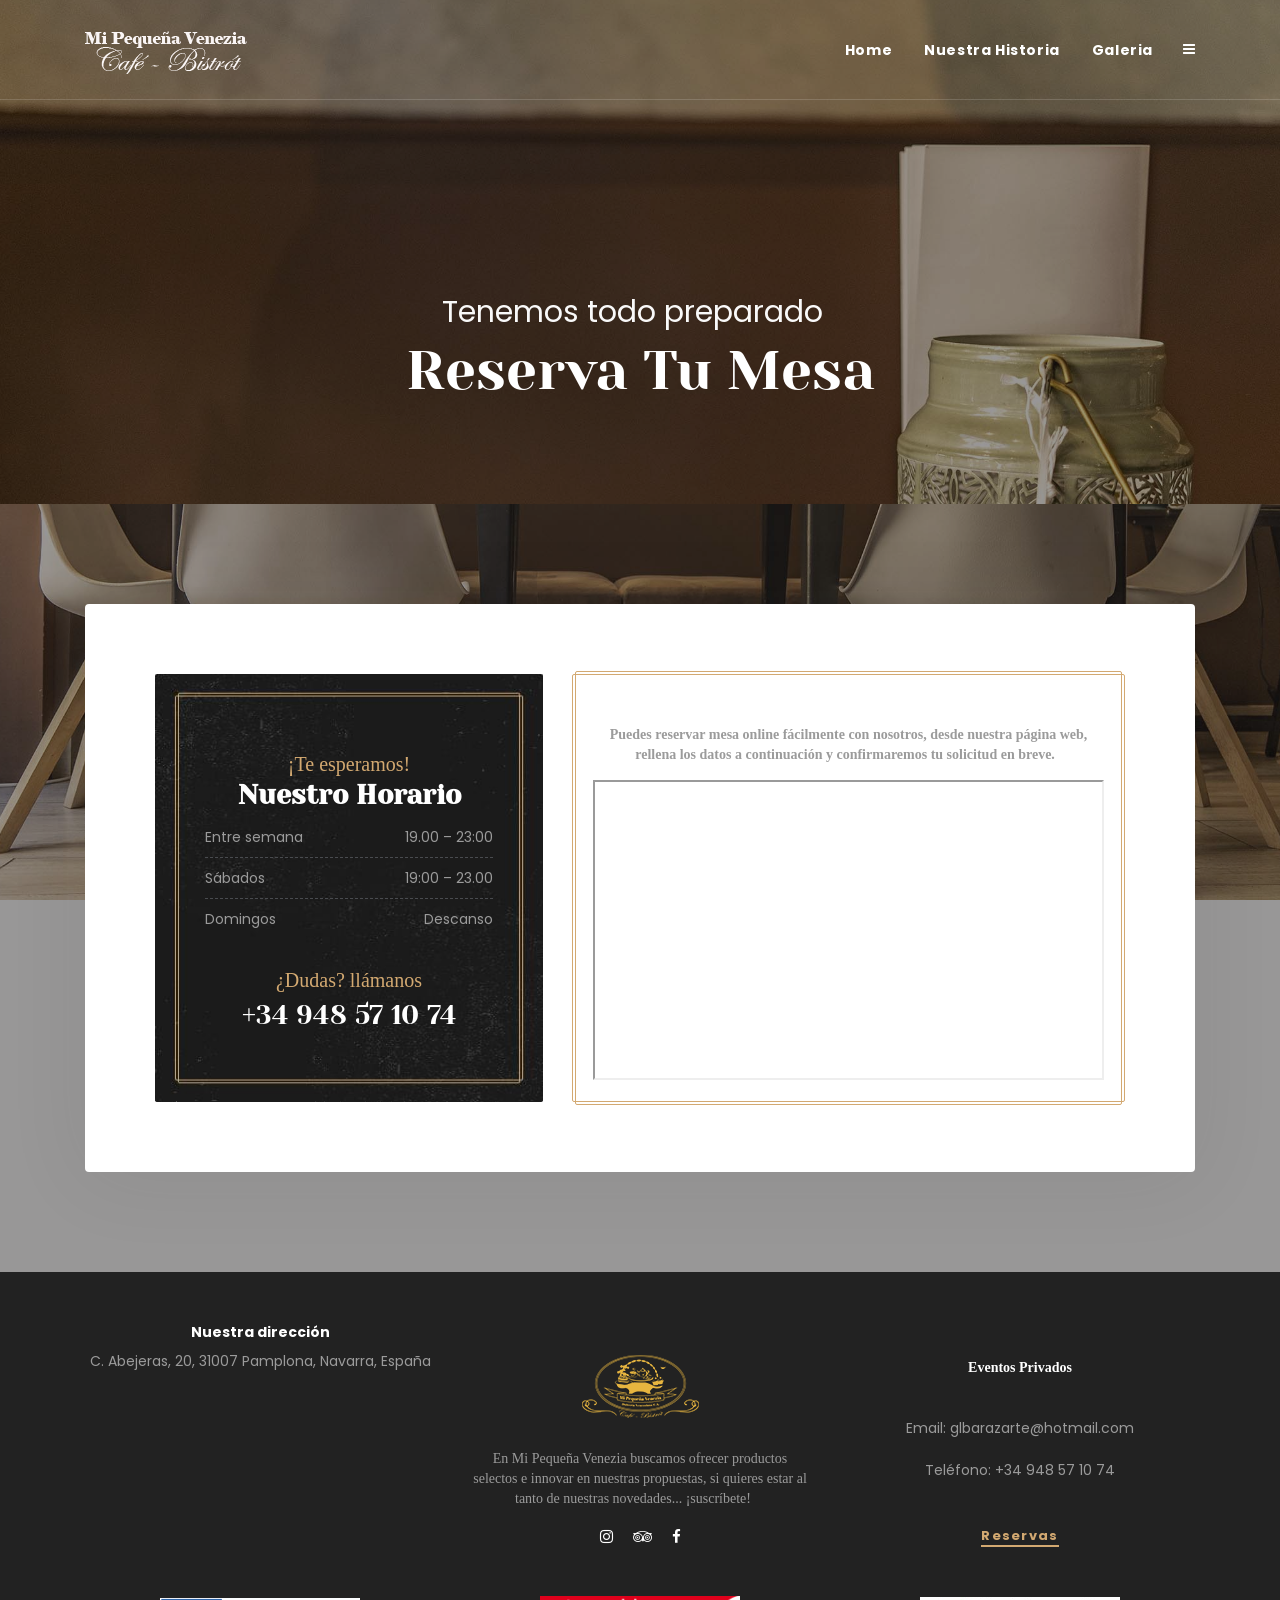
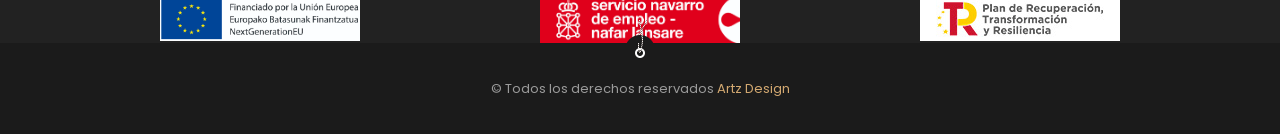
==== commit 450a39bb: "feat: Add fonts and reservation iframes" ====
--- a/reservation.html
+++ b/reservation.html
@@ -98,9 +98,10 @@
               <form class="reservation__form" data-aos="fade-left">
                 <div class="row">
                   <div class="col-sm-12 col-md-12 col-lg-12">
-                    <p><strong>Puedes reservar mesa&nbsp;online fácilmente con nosotros, desde nuestra página web, rellena los
-                    datos a continuación y confirmaremos tu solicitud en breve.&nbsp;&nbsp;</strong></p>
-                    <iframe
+                    <p><strong>Puedes reservar mesa&nbsp;online fácilmente con nosotros, desde nuestra página web,
+                        rellena los
+                        datos a continuación y confirmaremos tu solicitud en breve.&nbsp;&nbsp;</strong></p>
+                    <iframe class="reservation-iframe"
                       src="https://docs.google.com/forms/d/e/1FAIpQLSdi40Q6vIH-CgV0KMJ_kKd_NhiEc4B-k1aURl3A-IUtSfbkKg/viewform?embedded=true"
                       width="400" height="300" frameborder="5" marginheight="5" marginwidth="5"></iframe>
                   </div>
--- a/assets/css/style.css
+++ b/assets/css/style.css
@@ -40,6 +40,9 @@
 /*--------------------------
       Global Styles
 ---------------------------*/
+
+@import url('https://fonts.googleapis.com/css2?family=Satisfy&display=swap');
+
 html,
 body {
   overflow-x: hidden;
@@ -152,9 +155,15 @@
   background-color: transparent;
 }
 
+
+
 /*----------------------------
       Helper Classes
 ----------------------------*/
+.reservation-iframe {
+  width: 100%;
+}
+
 .col-padding-0>.row {
   margin: 0;
 }
@@ -3307,12 +3316,12 @@
 }
 
 .text-handwriting {
-  font-family: "Homemade Apple";
-  font-style: normal;
+  font-family: 'Satisfy', cursive;
+  font-style: oblique;
   font-variant: normal;
-  font-weight: 700;
+  font-weight: 600;
   line-height: 26.4px;
-  font-size: 25px;
+  font-size: 40px;
   /* font-weight: 400; */
   margin-bottom: 0;
   color: #ffffff;
@@ -4050,7 +4059,7 @@
 }
 
 .feature-item .feature__title {
-  font-family: "Satisfy";
+  font-family: "Aboreto";
   font-size: 30px;
   font-weight: 400;
   margin-bottom: 0;
@@ -6971,8 +6980,9 @@
 .reservation-layout2 .reservation-container .reservation__form {
   flex: 0 0 57%;
   max-width: 57%;
-  padding: 50px 40px;
+  padding: 50px 20px 10px 20px;
   margin: 0;
+  text-align: center;
 }
 
 @media only screen and (min-width: 992px) and (max-width: 1200px) {
